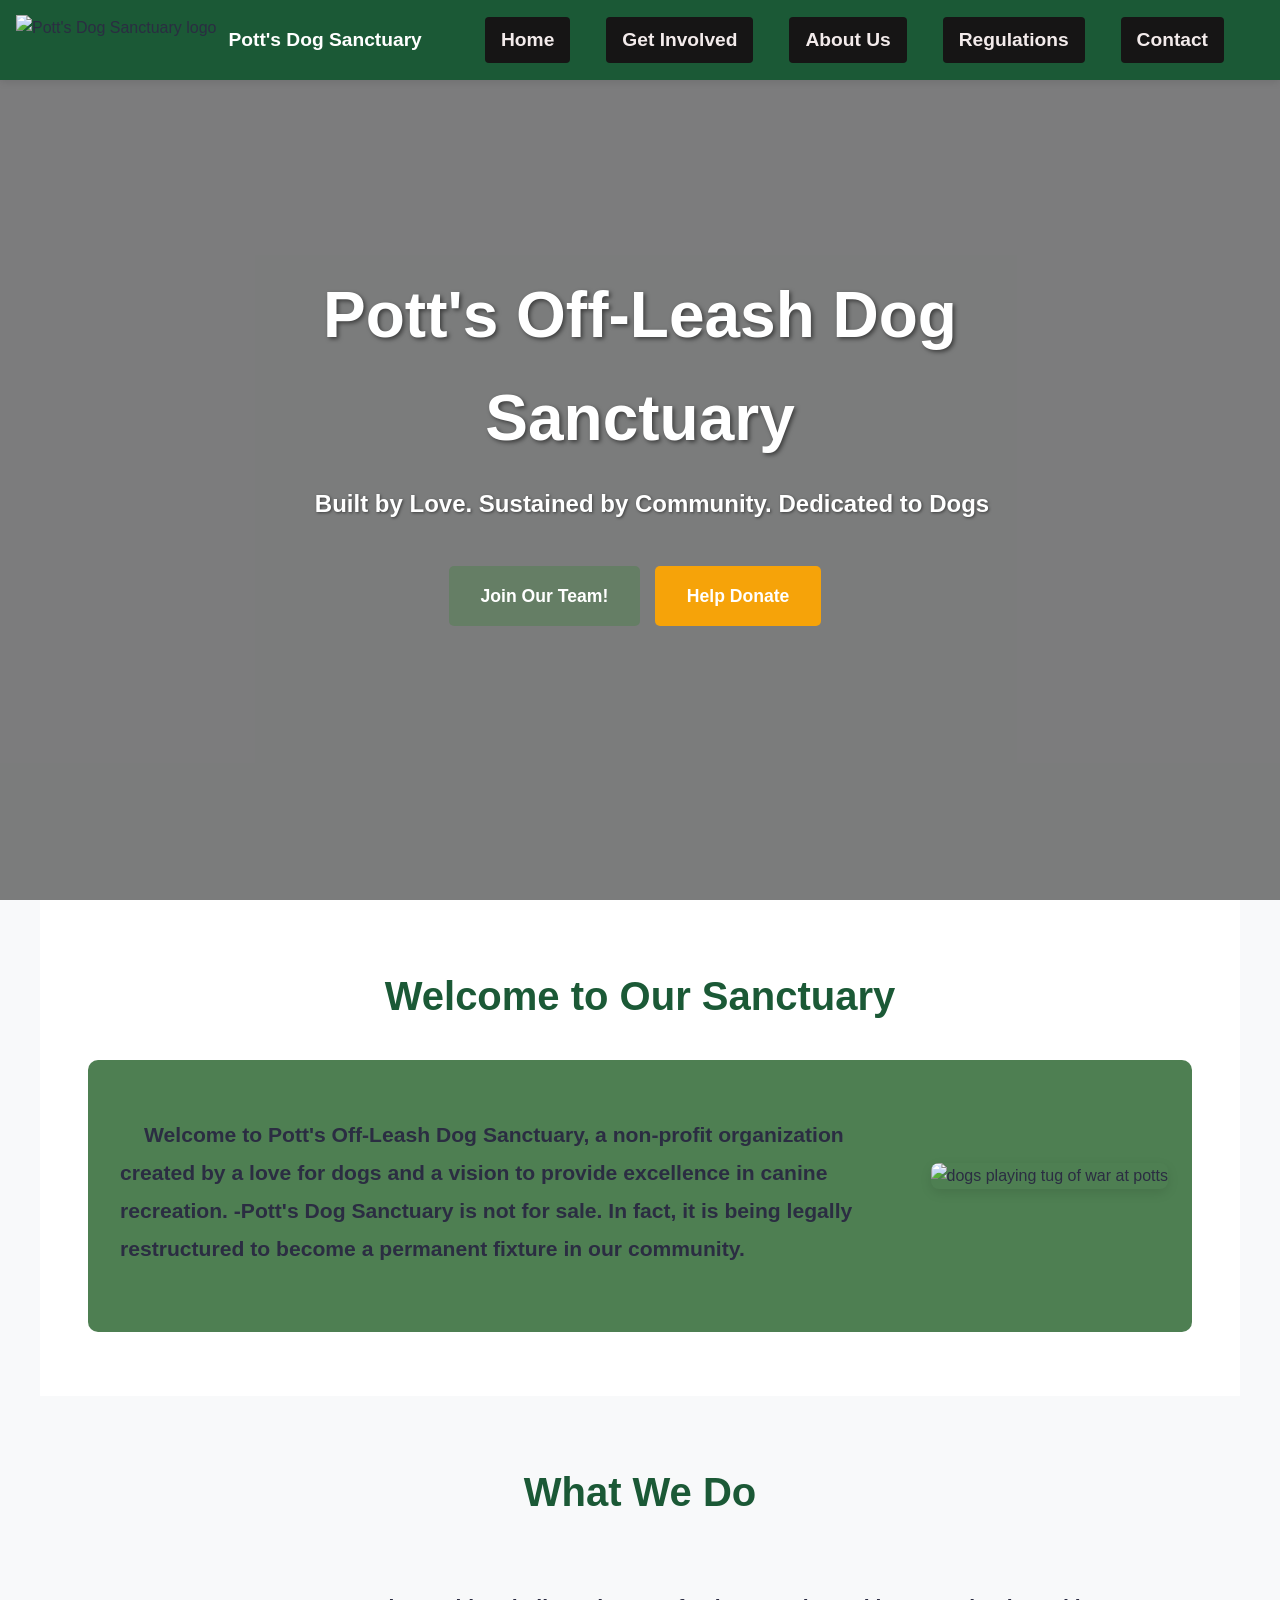
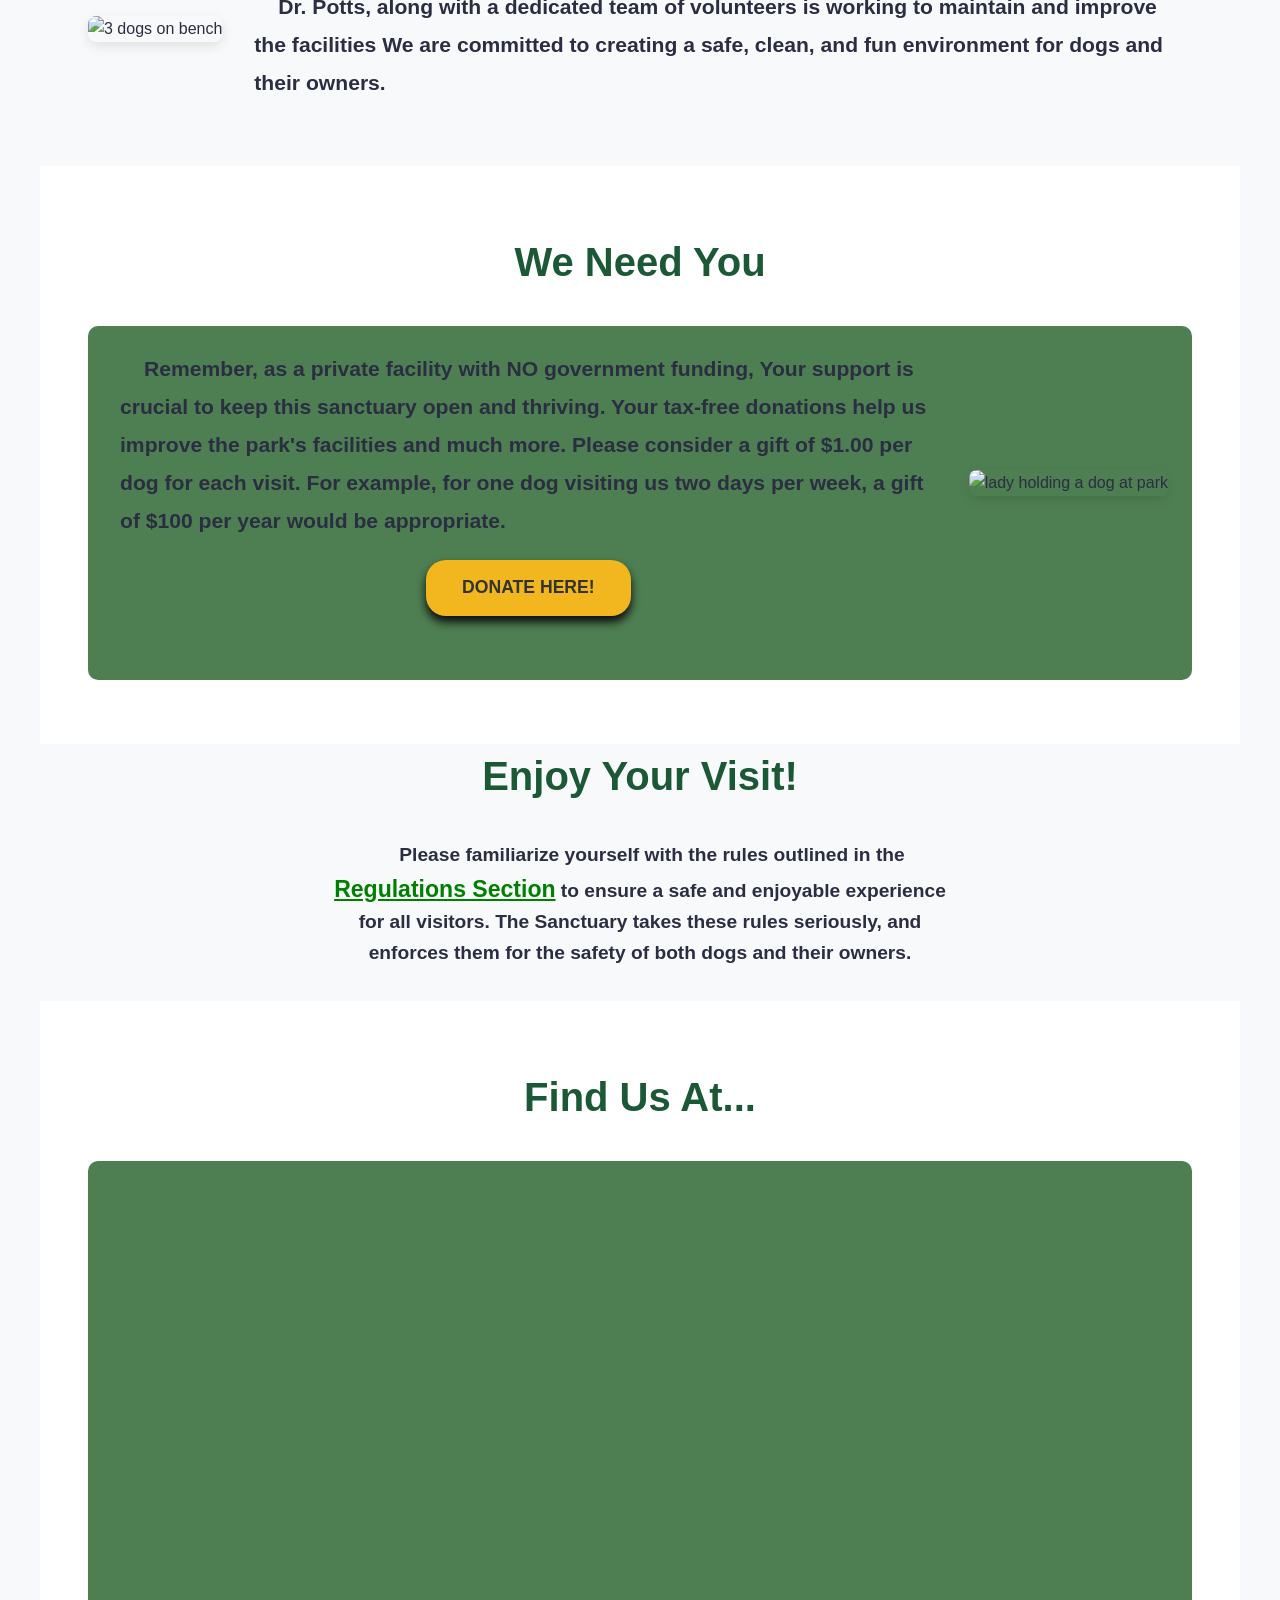
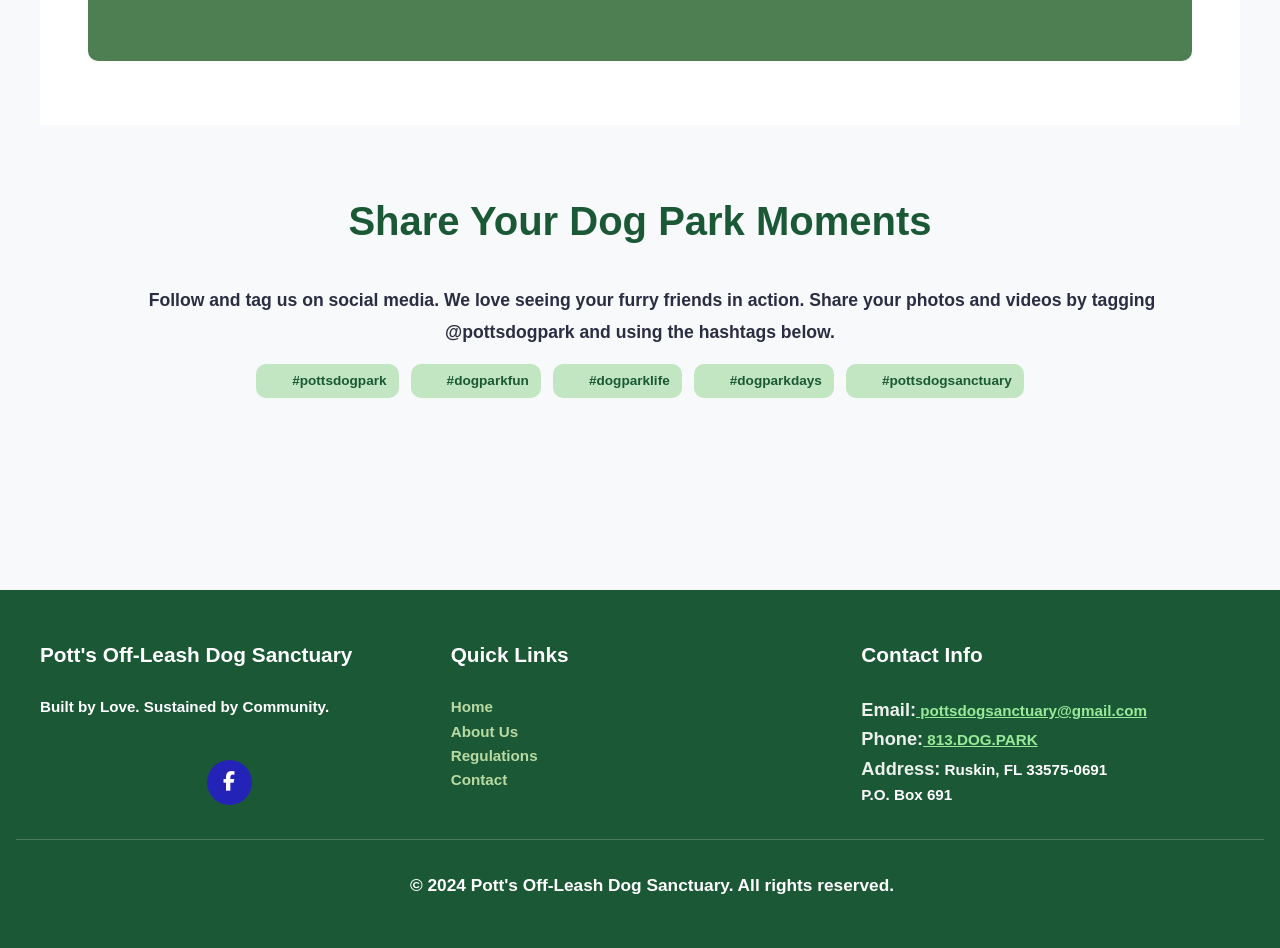
==== index.html @ 0d3acd37 "Fix footer email link and guard form scripts on pages without forms The footer email link pointed at" ====
<!DOCTYPE html>
<html lang="en">
    <head>
<!-- Google tag (gtag.js) -->
<script async src="https://www.googletagmanager.com/gtag/js?id=G-N7HK4PDCHG"></script>
<script>
  window.dataLayer = window.dataLayer || [];
  function gtag(){dataLayer.push(arguments);}
  gtag('js', new Date());

  gtag('config', 'G-N7HK4PDCHG');
</script>
        <meta charset="UTF-8">
        <meta name="viewport" content="width=device-width, initial-scale=1.0">
        <meta name="description"
            content="Pott's Off-Leash Dog Sanctuary - A safe and fun environment for your furry friends">
        <title class="homePage-title">Home - Pott's Off-Leash Dog Sanctuary</title>
        <link rel="stylesheet" href="styles.css">
        <link
            rel="stylesheet"
            href="https://cdnjs.cloudflare.com/ajax/libs/font-awesome/6.5.1/css/all.min.css">
    </head>
    <body>
        <!--header -->
        <header class="header">
            <div class="logo">
                <a href="index.html">
                    <img src="media/Dog_no_BG.png"
                        alt="Pott's Dog Sanctuary logo">
                    <span class="logo-text">Pott's Dog Sanctuary</span>
                </a>
            </div>

            <button class="hamburger" id="hamburger" aria-label="Toggle menu">
                <span></span>
                <span></span>
                <span></span>
            </button>

            <nav class="nav" id="nav">
                <ul class="nav-list">
                    <li class="nav-item">
                        <a href="index.html" class="nav-link active">Home</a>
                    </li>
                    <li class="nav-item">
                        <a href="get-involved.html" class="nav-link">Get
                            Involved</a>
                    </li>
                    <li class="nav-item">
                        <a href="about.html" class="nav-link">About Us</a>
                    </li>
                    <li class="nav-item">
                        <a href="regulations.html"
                            class="nav-link">Regulations</a>
                    </li>
                    <li class="nav-item">
                        <a href="contact.html" class="nav-link">Contact</a>
                    </li>
                </ul>
            </nav>
        </header>

        <!-- hero section --- Add Video -->
        <section class="hero">
            <!-- added "playsinline" so video doesnt expand to full screen
             and to keep autoplay from possibly breaking-->
            <video class="hero-video" autoplay muted loop playsinline>
                <source src="media/video_3dogs_tub.mp4"
                type="video/mp4"
                 aria-hidden="true">
                <source src="videos/hero-video.webm" type="video/webm">
                Your browser does not support the video tag.
            </video>

            <div class="hero-overlay"></div>

            <div class="hero-content">
                <h1 class="hero-title">Pott's Off-Leash Dog Sanctuary</h1>
                <p class="hero-subtitle">Built by Love. Sustained by Community.
                    Dedicated to Dogs</p>
                <a href="get-involved.html" class="hero-cta">Join Our Team!</a>
                <a href="get-involved.html"
                    class="hero-cta donation-button">Help Donate</a>
            </div>
        </section>

        <!-- main content Sections -->
        <main class="main">
            <!-- section 1 -->
            <section class="section">
                <h2 class="section-title">Welcome to Our Sanctuary</h2>
                <div class="section-content home-section">
                    <div class="section-text">
                        <p class="mt-md">Welcome to Pott's Off-Leash Dog
                            Sanctuary,
                            a non-profit organization created by a love for dogs
                            and a vision to provide excellence in canine
                            recreation.
                            -Pott's Dog Sanctuary is not for sale. In fact, it
                            is
                            being legally restructured to become a permanent
                            fixture
                            in our community.</p>
                    </div>
                    <div>
                        <img src="media/tug_o_war_potts.png"
                            alt="dogs playing tug of war at potts"
                            class="section-image">
                    </div>
                </div>
            </section>

            <!-- section 2 -->
            <section class="section">
                <h2 class="section-title">What We Do</h2>
                <div class="section-content reverse">
                    <div class="section-text">
                        <p class="mt-md">Dr. Potts, along with a dedicated team
                            of
                            volunteers is working to maintain and improve the
                            facilities We are committed to creating a safe,
                            clean,
                            and fun environment for dogs and their owners.</p>

                    </div>
                    <div>
                        <img src="media/3_dogs_at_potts.png"
                            alt="3 dogs on bench"
                            class="section-image what-we-do-image">
                    </div>
                </div>
            </section>

            <!-- section 3 -->
            <section class="section ">
                <h2 class="section-title ">We Need You</h2>
                <div class="section-content home-section">
                    <div class="section-text ">
                        <p>Remember, as a private facility with NO government
                            funding, Your support is crucial to keep this sanctuary open and 
                            thriving. Your tax-free donations help us improve the park's 
                            facilities and much more. 
                            Please consider a gift of $1.00 per dog for each visit. For example, for one dog
                            visiting us two days per week, a gift of $100 per year would be 
                            appropriate.</p>
                        <div class="home-button-wrapper ">
                            <a href="./get-involved.html"
                                class="home-donate-button">DONATE HERE!</a>
                        </div>
                    </div>
                    <div>
                        <img src="media/owner_and_dog_at_potts.png"
                            alt="lady holding a dog at
                         park"
                            class="section-image we-need-you-image">

                    </div>

                </section>
            </div>
            <div>
                <h2 class="section-title">Enjoy Your Visit!</h2>
                <p class="enjoy-visit-text">
                    Please familiarize yourself with the rules outlined
                    in the <a href="./regulations.html"
                        class="regulation-text">Regulations Section</a> to
                    ensure
                    a safe and enjoyable experience for all visitors. The
                    Sanctuary
                    takes these rules seriously, and enforces them for the
                    safety
                    of both dogs and their owners.
                </p>

            </div>
            <!-- section 4 -->
            <section class="section ">
                <h2 class="section-title ">Find Us At...</h2>
                <div class="section-content google-section home-section">

                    <iframe jsname="L5Fo6c" class="google-maps"
                        title="Google Map of 2103 3rd Ave SE, Ruskin, FL 33570, USA"
                        sandbox="allow-scripts allow-popups allow-forms allow-same-origin allow-popups-to-escape-sandbox allow-downloads allow-modals allow-storage-access-by-user-activation"
                        frameborder="0" aria-label="Map, 2103 3rd Ave SE"
                        src="https://maps-api-ssl.google.com/maps?hl=en&amp;ll=27.716458,-82.405824&amp;output=embed&amp;q=2103+3rd+Ave+SE,+Ruskin,+FL+33570,+USA+(2103+3rd+Ave+SE)&amp;z=16"
                        allowfullscreen>
                    </iframe>
                </div>
            </section>
        </main>

        <section class="section text-center">
            <h2 class="section-title">Share Your Dog Park Moments</h2>
            <p class="section-text">
                Follow and tag us on social media. We love seeing your furry
                friends in action.
                Share your photos and videos by tagging @pottsdogpark and using
                the hashtags below.
            </p>
            <div class="hashTag-center">
                <p class="hashtags">
                    <a href="https://www.facebook.com/Ottsoffleashdogsanctuary/"
                        target="_blank">#pottsdogpark</a>
                    <a href="https://www.facebook.com/Ottsoffleashdogsanctuary/"
                        target="_blank">#dogparkfun</a>
                    <a href="https://www.facebook.com/Ottsoffleashdogsanctuary/"
                        target="_blank">#dogparklife</a>
                    <a href="https://www.facebook.com/Ottsoffleashdogsanctuary/"
                        target="_blank">#dogparkdays</a>
                    <a href="https://www.facebook.com/Ottsoffleashdogsanctuary/"
                        target="_blank">#pottsdogsanctuary</a>
                </p>
            </div>
            
        </section>

        <!-- url to facebook page for hashtags and icon I put on contact page - 
https://www.facebook.com/Ottsoffleashdogsanctuary/
-->

           <!-- footer -->
        <footer class="footer">
            <div class="footer-content">
                <div class="footer-section">
                    <h3 class="footer-title">Pott's Off-Leash Dog Sanctuary</h3>
                    <p class="footer-text">Built by Love. Sustained by
                        Community.</p>
                    <div class="social-links mt-md">
                        <a
                            href="https://www.facebook.com/Ottsoffleashdogsanctuary/"
                            target="_blank"
                            rel="noopener noreferrer"
                            class="social-icon footer-fb-icon"
                            aria-label="Visit our Facebook page">
                            <i class="fa-brands fa-facebook-f"></i>
                        </a>
                    </div>
                </div>

                <div class="footer-section">
                    <h3 class="footer-title">Quick Links</h3>
                    <p class="footer-text">
                        <a href="index.html" class="footer-link">Home</a><br>
                        <a href="about.html" class="footer-link">About
                            Us</a><br>
                        <a href="regulations.html"
                            class="footer-link">Regulations</a><br>
                        <a href="contact.html" class="footer-link">Contact</a>
                    </p>
                </div>

                <div class="footer-section">
                    <h3 class="footer-title">Contact Info</h3>
                    <p class="footer-text">
                        
                        <span class="contact-link-title">Email:</span><a class="footer-anchors"
                            href="mailto:pottsdogsanctuary@gmail.com"> pottsdogsanctuary@gmail.com</a><br>

                        <span class="contact-link-title">Phone:</span><a class="footer-anchors" href="tel:8133647275">
                            813.DOG.PARK</a><br>

                        <span class="contact-link-title">Address:</span> Ruskin, FL 33575-0691 <br>
                        P.O. Box 691
                    </p>
                </div>
            </div>

            <div class="footer-bottom">
                <p>&copy; 2024 Pott's Off-Leash Dog Sanctuary. All rights
                    reserved.</p>
            </div>
        </footer>

        
        <script src="scripts.js"></script>
    </body>
</html>
---- styles.css ----
/* base styling */
* {
  margin: 0;
  padding: 0;
  box-sizing: border-box;
}

:root {
  /*      color variables */
  --primary-color: #1b5936;
  --secondary-color: #b9d9a3;
  --accent-color: #3f803c5b;
  --text-dark: #2b2d42;
  --text-light: white;
  --bg-light: #f8f9fa;
  --overlay-dark: rgba(0, 0, 0, 0.5);

  /* layout */
  --max-width: 1200px;
  --header-height: 70px;
}

body {
  font-family: "Arial", sans-serif;
  font-size: 16px;
  line-height: 1.6;
  color: var(--text-dark);
  background-color: var(--bg-light);
}
.fixed-header {
  height: var(--header-height);
}

img {
  max-width: 100%;
  height: auto;
  display: block;
}

a {
  text-decoration: none;
  color: inherit;
}
p {
  text-indent: 1.5rem;
  font-weight: bold;
  font-size: larger;
}
.homePage-title {
  color: red;
}
ul {
  list-style: none;
}

/* header and navigation */
.header {
  position: fixed;
  top: 0;
  left: 0;
  width: 100%;
  height: var(--header-height);
  background-color: var(--primary-color);
  z-index: 1000;
  display: flex;
  align-items: center;
  justify-content: space-between;
  padding: 0 1rem;
  box-shadow: 0 2px 8px rgba(0, 0, 0, 0.1);
}

.logo {
  display: flex;
  align-items: center;
}

.logo a {
  display: flex;
  align-items: center;
  gap: 0.75rem;
  text-decoration: none;
}

.logo img {
  height: 50px; /* Adjust this value based on your logo size */
  width: auto;
  display: block;
}

.logo-text {
  color: var(--text-light);
  font-size: 1.2rem;
  font-weight: bold;
  white-space: nowrap;
}

/* hambuger menu button */
.hamburger {
  display: flex;
  flex-direction: column;
  justify-content: space-around;
  width: 30px;
  height: 25px;
  background: transparent;
  border: none;
  cursor: pointer;
  padding: 0;
  z-index: 1001;
}

.hamburger span {
  width: 100%;
  height: 3px;
  background-color: var(--text-light);
  transition: all 0.3s ease;
  border-radius: 2px;
}
/* used :nth-child() to select/rotate the 3
lines on hamburger menu */
.hamburger.active span:nth-child(1) {
  transform: rotate(45deg) translate(8px, 8px);
}

.hamburger.active span:nth-child(2) {
  opacity: 0;
}

.hamburger.active span:nth-child(3) {
  transform: rotate(-45deg) translate(7px, -7px);
}

/* mobile nav menu */
.nav {
  position: fixed;
  top: 0;
  right: -100%;
  width: 250px;
  height: 100vh;
  background-color: rgb(0, 0, 0);
  transition: right 0.3s ease;
  padding-top: calc(var(--header-height) + 2rem);
  box-shadow: -2px 0 8px rgba(0, 0, 0, 0.2);
}

.nav.active {
  right: 0;
}

.nav-list {
  display: flex;
  flex-direction: column;
  padding: 30px;
  gap: 0;
}

.nav-item {
  display: block;
  margin: 10px;
  border-radius: 10px;
}

.nav-link {
  display: block;
  padding: 1rem 1.25rem;
  border-radius: 10px;
  text-decoration: none;
  font-family: "Franklin Gothic Medium", "Arial Narrow", Arial, sans-serif;
  font-weight: bold;
  font-size: larger;
  color: #f3ebeb;
  background-color: rgb(22, 21, 21);

  transition:
    transform 0.2s ease,
    box-shadow 0.2s ease,
    background-color 0.2s ease;
}

.nav-link:hover {
  transform: scale(1.08);
  background-color: #080808;
  box-shadow: 0 8px 20px rgba(0, 0, 0, 0.15);
}

/* hero */
.hero {
  position: relative;
  height: 100vh;
  min-height: 500px;
  overflow: hidden;
  display: flex;
  align-items: center;
  justify-content: center;
}

.hero-video {
  position: absolute;
  top: 50%;
  left: 50%;
  width: 100%;
  height: 100%;
  /* the video file has black bars baked in (45px top and bottom of 360px),
     so scale it up just enough to push them outside the hero */
  transform: translate(-50%, -50%) scale(1.35);
  object-fit: cover;
  z-index: 1;
}

.hero-overlay {
  position: absolute;
  top: 0;
  left: 0;
  width: 100%;
  height: 100%;
  background-color: var(--overlay-dark);
  z-index: 2;
}

.hero-content {
  position: relative;
  z-index: 3;
  text-align: center;
  color: var(--text-light);
  padding: 2rem;
  max-width: 800px;
}

.hero-title {
  font-size: 2.5rem;
  font-weight: bold;
  margin-bottom: 1rem;
  text-shadow: 2px 2px 4px rgba(0, 0, 0, 0.5);
}

.hero-subtitle {
  font-size: 1.2rem;
  margin-bottom: 2rem;
  text-shadow: 1px 1px 3px rgba(0, 0, 0, 0.5);
}

.hero-cta {
  display: inline-block;
  padding: 1rem 2rem;
  background-color: var(--accent-color);
  color: var(--text-light);
  font-size: 1.1rem;
  font-weight: bold;
  border-radius: 5px;
}

.hero-cta:hover {
  background-color: #076304;
}
.donation-button {
  border-radius: 5px;
  background-color: rgba(255, 166, 0, 0.928);
  margin: 10px;
}
.donation-button:hover {
  background-color: orange;
  color: rgb(248, 245, 245);
}
.man-on-bench-image {
  width: 100%;
  max-width: 250px;
  margin: 0 auto;
  height: auto;
  border-radius: 8px;
}

/* main content */
.main {
  margin-top: 0;
}
.home-button-wrapper {
  display: flex;
  justify-content: center;
}
.home-donate-button {
  display: block;
  padding: 0.75rem 2.25rem;
  margin-top: 20px;
  font-size: 1.1rem;
  font-weight: bold;
  border-radius: 20px;
  background-color: #f2b61f;
  color: #333;
  box-shadow: 0 6px 10px #0a0a0a;
  border: none;
  transition: transform 0.3s ease;
}
.home-donate-button:hover {
  transform: scale(1.1);
}

.home-donate-button:active {
  transform: scale(0.9);
}

.section {
  padding: 3rem 1rem;
  max-width: var(--max-width);
  margin: 0 auto;
}
.home-section {
  background-color: rgba(25, 89, 30, 0.767);
  padding: 1.5rem;
  padding-bottom: 4rem;
  padding-left: 2rem;
  border-radius: 10px;
}

.section:nth-child(even) {
  background-color: var(--bg-light);
}

.section:nth-child(odd) {
  background-color: #ffffff;
}

.section-title {
  font-size: 2rem;
  margin-bottom: 2rem;
  color: var(--primary-color);
  text-align: center;
}
.enjoy-visit-text {
  width: 50%;
  margin: 0 auto;
  font-size: 1.2rem;
  text-align: center;
  margin-bottom: 2rem;
}
.regulation-text {
  font-size: larger;
  font-weight: bold;
  color: green;
  text-decoration: underline;
  cursor: pointer;
}

.section-content {
  display: flex;
  flex-direction: column;
  /* background-color: rgb(20, 113, 20); */
  gap: 2rem;
}
.google-section {
  position: relative;
  margin: auto;
  border: 0;
  height: 500px;
  width: auto;
}
.map-title {
  text-decoration: underline;
}

.section-text {
  font-size: 1.1rem;
  line-height: 1.8;
}

.section-image {
  width: 100%;
  border-radius: 8px;
  box-shadow: 0 4px 12px rgba(0, 0, 0, 0.1);
}
.what-we-do {
  max-width: 100%;
  height: auto;
}
.google-maps {
  border: none;
  bottom: 0;
  height: 100%;
  left: 0;
  margin: 0;
  overflow: hidden;
  padding: 0;
  right: 0;
  top: 0;
  width: 100%;
}
.hashtags {
  display: flex;
  justify-content: center;
  flex-wrap: wrap;
  gap: 0.75rem;
  margin: 4rem;
}
.two-dogs-owner-image {
  width: 100%;
  margin: 0 auto;
  height: auto;
  border-radius: 8px;
}
/* about page*/
.bg-image {
  background-image: url("media/potts_park.png");
  background-size: cover;
  background-position: center;
  background-attachment: fixed;
}

.dr-potts {
  color: rgb(255, 255, 255);
  background-color: rgba(9, 11, 8, 0.575);
  width: 80%;
  margin: 0 auto;
  margin-bottom: 1rem;
}
.potts-selfie {
  width: 40rem;
  height: auto;
  margin: 0 auto;
  border-radius: 8px;
}

.about-text {
  text-indent: 1.5rem;
  margin: 1.5rem;
  color: rgb(255, 255, 255);
  background-color: rgba(14, 10, 10, 0.536);
  padding: 1.5rem;
}
/* contact page */
.contact-info {
  display: flex;
  flex-direction: column;
  gap: 1rem;
  padding: 17px;
  max-width: 600px;
  width: 100%;
  margin-left: auto;
  margin-right: auto;
  align-self: center;
  text-align: center;
  color: black;
  background-color: rgba(5, 4, 4, 0.324);
  border-radius: 5px;
  word-break: break-word;
  overflow-wrap: break-word;
}
.contact-anchor-text {
  color: rgb(67, 193, 98);
  cursor: pointer;
  text-decoration: underline;
}
.contact-anchor-text:hover {
  color: blue;
}
.contact-info strong {
  margin-right: 0.2em; /* adjust value as needed */
}
.contact-title {
  font-size: 2rem;
  width: 50%;
  margin: 0 auto;
  border-radius: 5px;
  color: rgb(232, 236, 233);
  background-color: rgba(5, 4, 4, 0.561);
  margin-bottom: 0.5rem;
  text-align: center;
}
.contact-titles {
  text-decoration: none;
  text-underline-offset: 4px;
  color: rgb(243, 237, 237);
}

.contact-title-message {
  color: rgb(220, 233, 220);
}
.contact-text {
  color: white;
}
.contact-text-fb {
  color: white;
  text-decoration: underline;
  text-underline-offset: 8px;
  line-height: 42px;
}

/* signup page */
.signup-section {
  display: flex;
  align-items: center;
  justify-content: center;
  min-height: calc(100vh - var(--header-height));
  padding: 2rem 1rem;
}

.signup-box {
  display: flex;
  flex-direction: column;
  width: 100%;
  max-width: 900px;
  background-color: #ffffff;
  border-radius: 12px;
  overflow: hidden;
  box-shadow: 0 8px 24px rgba(0, 0, 0, 0.15);
}
/* ── donate overlay that shows credit card form ── */
.overlay {
  display: none;
  position: fixed;
  inset: 0;
  background-color: rgba(0, 0, 0, 0.65);
  z-index: 2000;
  align-items: center;
  justify-content: center;
  padding: 1rem;
}

.overlay.active {
  display: flex;
}

.overlay-content {
  background: #fff;
  border-radius: 12px;
  padding: 2.5rem 2rem;
  width: 100%;
  max-width: 460px;
  position: relative;
  box-shadow: 0 10px 40px rgba(0, 0, 0, 0.3);
  animation: overlaySlideIn 0.3s ease;
}
.get-involved-title-text {
  position: relative;
  margin: 20px auto 0.5rem auto;
  border-radius: 5px;
  padding: 0.75rem;
  font-size: 1.4rem;
  color: white;
  background-color: rgba(0, 0, 0, 0.66);
  width: 90%; /* mobile view fix */
  text-align: center;
}

.get-involved-subText {
  position: relative;
  margin: 0 auto 1.7rem auto;
  font-size: 1rem;
  color: white;
  width: 90%; /* mobile default */
}
.get-involved {
  color: rgb(16, 125, 16);
  text-decoration: underline;
  line-height: 1.5;
  margin-top: 1rem;
}

@keyframes overlaySlideIn {
  from {
    transform: translateY(-30px);
    opacity: 0;
  }
  to {
    transform: translateY(0);
    opacity: 1;
  }
}

.overlay-content h2 {
  font-size: 1.6rem;
  color: var(--primary-color);
  margin-bottom: 1.5rem;
  text-align: center;
}

.close-btn {
  position: absolute;
  top: 0.85rem;
  right: 1.1rem;
  font-size: 1.8rem;
  cursor: pointer;
  color: #666;
  line-height: 1;
  transition: color 0.2s ease;
}

.close-btn:hover {
  color: #111;
}

.overlay-content label {
  display: block;
  font-size: 0.9rem;
  font-weight: 600;
  color: var(--text-dark);
  margin-bottom: 0.35rem;
  margin-top: 1rem;
  text-indent: 0;
}

.overlay-content input {
  width: 100%;
  padding: 11px 12px;
  border: 2px solid #ddd;
  border-radius: 6px;
  font-size: 1rem;
  font-family: "Arial", sans-serif;
  transition:
    border-color 0.2s ease,
    box-shadow 0.2s ease;
}

.overlay-content input:focus {
  outline: none;
  border-color: var(--primary-color);
  box-shadow: 0 0 0 3px rgba(27, 89, 54, 0.12);
}

.donate-row {
  display: flex;
  gap: 1rem;
}

.donate-row > div {
  flex: 1;
}

.submit-btn {
  display: block;
  width: 100%;
  margin-top: 1.75rem;
  padding: 14px;
  background-color: #f2b61f;
  color: #333;
  font-size: 1.1rem;
  font-weight: bold;
  border: none;
  border-radius: 8px;
  cursor: pointer;
  transition:
    background-color 0.2s ease,
    transform 0.2s ease;
}

.submit-btn:hover {
  background-color: #e0a518;
  transform: translateY(-2px);
}

.submit-btn:active {
  transform: translateY(0);
}

.donate-success {
  display: none;
  text-align: center;
  padding: 1rem 0;
}

.donate-success h3 {
  font-size: 1.4rem;
  color: var(--primary-color);
  margin-bottom: 0.75rem;
}

.donate-success p {
  font-size: 1rem;
  text-indent: 0;
  color: var(--text-dark);
}

.donate-btn:hover,
.submit-btn:hover {
  opacity: 0.9;
}
/* Social Icons */
.social-links {
  display: flex;
  justify-content: center;
  gap: 1rem;
}

.social-icon {
  display: flex;
  align-items: center;
  justify-content: center;
  width: 45px;
  height: 45px;
  background-color: rgb(35, 35, 184);
  color: white;
  border-radius: 50%;
  font-size: 1.2rem;
  transition:
    transform 0.3s ease,
    background-color 0.3s ease,
    box-shadow 0.3s ease;
}

.social-icon:hover {
  background-color: #1877f2; /* official Facebook blue */
  transform: translateY(-3px);
  box-shadow: 0 6px 15px rgba(0, 0, 0, 0.2);
}

/* left side of form */
.signup-image-side {
  position: relative;
  width: 100%;
  height: 300px;
  overflow: hidden;
  object-fit: contain;
}

.signup-bg-image {
  width: 100%;
  height: 100%;
  object-fit: cover;
}

.signup-image-overlay {
  position: absolute;
  top: 0;
  left: 0;
  width: 100%;
  height: 100%;
  background: linear-gradient(
    to bottom,
    rgba(0, 0, 0, 0.1),
    rgba(0, 0, 0, 0.4)
  );
  display: flex;
  align-items: flex-end;
  justify-content: center;
  padding-bottom: 3rem;
}

.signup-donate-btn {
  padding: 15px 40px;
  margin-top: 130px;
  background-color: #1b5936cc;
  color: var(--text-light);
  font-size: 1.3rem;
  font-weight: bold;
  border-radius: 8px;
  text-decoration: none;
  transition: all 0.3s ease;
  box-shadow: 0 14px 10px rgba(0, 0, 0, 0.3);
}

.signup-donate-btn:hover {
  background-color: #d1870f;
  transform: translateY(-3px);
  box-shadow: 0 6px 16px rgba(0, 0, 0, 0.4);
}

/* form- right side */
.signup-form-side {
  padding: 3rem 2rem;
  background-color: #ffffff;
}

.signup-title {
  font-size: 2rem;
  color: var(--primary-color);
  margin-bottom: 0.5rem;
  text-align: center;
}

.signup-subtitle {
  font-size: 1rem;
  color: #666;
  margin-bottom: 2rem;
  text-align: center;
}

.signup-success {
  display: none;
  padding: 2rem;
  background-color: #d4edda;
  border: 2px solid #c3e6cb;
  border-radius: 8px;
  text-align: center;
  margin-bottom: 2rem;
}

.signup-success.show {
  display: block;
}

.signup-success h2 {
  color: #155724;
  margin-bottom: 0.5rem;
  font-size: 1.5rem;
}

.signup-success p {
  color: #155724;
  margin: 0;
}

.signup-form {
  display: flex;
  flex-direction: column;
  gap: 2rem;
}

.signup-form-group {
  display: flex;
  flex-direction: column;
}

.signup-label {
  font-weight: 600;
  color: var(--text-dark);
  margin-bottom: 0.5rem;
  font-size: 0.95rem;
}

.signup-input {
  padding: 14px;
  border: 2px solid #ddd;
  border-radius: 6px;
  font-size: 1rem;
  font-family: "Arial", sans-serif;
  transition:
    border-color 0.3s ease,
    box-shadow 0.3s ease;
}

.signup-input:focus {
  outline: none;
  border-color: var(--primary-color);
  box-shadow: 0 0 0 3px rgba(27, 89, 54, 0.1);
}

.signup-input.error {
  border-color: #dc3545;
}

.signup-error {
  display: none;
  color: #dc3545;
  font-size: 0.875rem;
  margin-top: 0.5rem;
}

.signup-error.show {
  display: block;
}

.signup-submit-btn {
  width: 100%;
  padding: 16px;
  background-color: var(--primary-color);
  color: var(--text-light);
  border: none;
  border-radius: 6px;
  font-size: 1.2rem;
  font-weight: bold;
  cursor: pointer;
  transition:
    background-color 0.3s ease,
    transform 0.2s ease;
  margin-top: 2.5rem;
}

.signup-submit-btn:hover {
  background-color: #143d26;
  transform: translateY(-2px);
}

.signup-submit-btn:active {
  transform: translateY(0);
}

/* form */
.form-container {
  max-width: 600px;
  margin: 0 auto;
  background-color: #ffffff;
  padding: 2rem;
  border-radius: 8px;
  box-shadow: 0 4px 12px rgba(0, 0, 0, 0.1);
}

.form-group {
  margin-bottom: 2rem;
}

.form-label {
  display: block;
  margin-bottom: 0.5rem;
  font-weight: 600;
  color: var(--text-dark);
}

.form-label.required::after {
  content: " *";
  color: #dc3545;
}

.form-input,
.form-select,
.form-textarea {
  width: 100%;
  padding: 12px;
  border: 2px solid #ddd;
  border-radius: 5px;
  font-size: 1rem;
  font-family: "Arial", sans-serif;
  transition:
    border-color 0.3s ease,
    box-shadow 0.3s ease;
}

.form-input:focus,
.form-select:focus,
.form-textarea:focus {
  outline: none;
  border-color: var(--primary-color);
  box-shadow: 0 0 0 3px rgba(27, 89, 54, 0.1);
}

.form-textarea {
  resize: vertical;
  min-height: 120px;
}

.form-input.error,
.form-select.error,
.form-textarea.error {
  border-color: #dc3545;
}

.error-message {
  display: none;
  color: #dc3545;
  font-size: 0.875rem;
  margin-top: 0.5rem;
}

.error-message.show {
  display: block;
}

.form-row {
  display: flex;
  flex-direction: column;
  gap: 2rem;
}

.form-submit {
  width: 100%;
  padding: 15px;
  background-color: var(--primary-color);
  color: var(--text-light);
  border: none;
  border-radius: 5px;
  font-size: 1.1rem;
  font-weight: bold;
  cursor: pointer;
  transition:
    background-color 0.3s ease,
    transform 0.2s ease;
}

.form-submit:hover {
  background-color: #143d26;
  transform: translateY(-2px);
}

.form-submit:active {
  transform: translateY(0);
}

.success-message {
  display: none;
  padding: 2rem;
  background-color: #d4edda;
  border: 1px solid #c3e6cb;
  border-radius: 5px;
  color: #155724;
  text-align: center;
  margin-bottom: 2rem;
}

.success-message.show {
  display: block;
}

/* footer */
.hashtags {
  display: flex;
  flex-wrap: wrap;
  gap: 0.75rem;
  margin-top: 1rem;
}

.hashtags a {
  padding: 6px 12px;
  background-color: rgb(193, 230, 193);
  color: var(--primary-color);
  border-radius: 10px;
  font-size: 0.85rem;
  font-weight: 600;
  transition: all 0.3s ease;
}

.hashtags a:hover {
  background-color: var(--primary-color);
  color: var(--text-light);
}

.footer {
  background-color: var(--primary-color);
  color: var(--text-light);
  padding: 3rem 1rem;
  margin-top: 4rem;
}

.footer-content {
  max-width: var(--max-width);
  margin: 0 auto;
  display: flex;
  flex-direction: column;
  gap: 2rem;
  text-align: center;
}

.footer-section {
  display: flex;
  flex-direction: column;
  gap: 0.5rem;
}

.footer-title {
  font-size: 1.3rem;
  font-weight: bold;
  margin-bottom: 1rem;
}

.footer-text {
  font-size: 0.95rem;
  line-height: 1.6;
  text-indent: 0px;
}

.footer-link {
  color: var(--secondary-color);
  transition: color 0.3s ease;
}

.footer-link:hover {
  color: var(--accent-color);
}

.footer-bottom {
  text-align: center;
  margin-top: 2rem;
  padding-top: 2rem;
  border-top: 1px solid rgba(255, 255, 255, 0.2);
  font-size: 0.9rem;
}
.footer-anchors {
  color: rgb(152, 233, 152);
  text-decoration: underline;
}
.footer-anchors:hover {
  color: blue;
}
.footer-fb-icon {
  display: flex;
  align-items: center;
  justify-content: flex;
}
.contact-link-title {
  color: rgb(235, 240, 236);
  font-size: larger;
}

/* spacing variables */
.container {
  max-width: var(--max-width);
  margin: 0 auto;
  padding: 0 1rem;
}

.text-center {
  text-align: center;
}
/* mobile responsive variables */
.mt-sm {
  margin-top: 1rem;
}
.mt-md {
  margin-top: 2rem;
}
.mt-lg {
  margin-top: 3rem;
}

.mb-sm {
  margin-bottom: 1rem;
}
.mb-md {
  margin-bottom: 2rem;
}
.mb-lg {
  margin-bottom: 3rem;
}

/* tablet screens */
@media screen and (min-width: 768px) {
  :root {
    --header-height: 80px;
  }
  /* navbar background color on desktop*/
  .header {
    background-color: #1b5936;
  }

  .hero-title {
    font-size: 3.5rem;
  }

  .hero-subtitle {
    font-size: 1.5rem;
  }

  .section {
    padding: 4rem 2rem;
  }

  .section-content {
    flex-direction: row;
    align-items: center;
  }

  .section-content.reverse {
    flex-direction: row-reverse;
  }

  .section-text,
  .section-image {
    flex: 1;
  }
  .section-content.reverse {
    align-items: center;
  }

  .section-content.reverse .section-text {
    flex: 60%;
  }

  .what-we-do-image {
    flex: 40%;
    max-width: 400px; /* prevents it from stretching too wide */
  }

  .footer-content {
    flex-direction: row;
    justify-content: space-between;
    text-align: left;
  }

  .footer-section {
    flex: 1;
  }

  .form-row {
    flex-direction: row;
  }

  .form-row .form-group {
    flex: 1;
  }

  /* signup page */
  .signup-box {
    flex-direction: row;
    min-height: 600px;
  }

  .signup-image-side {
    width: 50%;
    height: auto;
  }

  .signup-image-overlay {
    align-items: center;
    padding-bottom: 0;
  }

  .signup-form-side {
    width: 50%;
    display: flex;
    flex-direction: column;
    justify-content: center;
  }
  .hero-cta {
    display: inline-block;
    padding: 1rem 2rem;
    background-color: var(--accent-color);
    color: var(--text-light);
    font-size: 1.1rem;
    font-weight: bold;
    border-radius: 5px;
    transition:
      background-color 0.3s ease,
      transform 0.3s ease;
  }

  .hero-cta:hover {
    background-color: #076304;
    transform: translateX(-10px) translateY(-5px) scale(1);
  }
  .donation-button {
    border-radius: 5px;
    background-color: rgba(255, 166, 0, 0.928);
    transition: transform 0.3s ease;
    margin-left: 10px;
  }
  .donation-button:hover {
    transform: translateX(10px) translateY(-5px) scale(1);
    background-color: orange;
    color: rgb(248, 245, 245);
  }
}

/* desktop */
@media screen and (min-width: 1024px) {
  .hamburger {
    display: none;
  }

  .nav {
    position: static;
    width: auto;
    height: auto;
    background-color: transparent;
    padding-top: 0;
    box-shadow: none;
  }

  .nav-list {
    flex-direction: row;
    gap: 1rem;
  }

  .nav-item {
    border-bottom: none;
    background-color: rgba(0, 1, 0, 0.979);
    margin: 10px;
  }

  .nav-link {
    padding: 0.5rem 1rem;
    border-radius: 4px;
  }

  .section {
    padding: 4rem 3rem;
  }

  .section-title {
    font-size: 2.5rem;
  }

  .hero-title {
    font-size: 4rem;
  }
}

/* large desktops */
@media screen and (min-width: 1440px) {
  .container,
  .section {
    padding-left: 4rem;
    padding-right: 4rem;
  }
}

/* Z-Layout for regulations page */
/* in mobile stacks vertically */
.z-layout,
.z-layout-reverse {
  display: flex;
  flex-direction: column;
  gap: 2rem;
}

/* tablet and up is the z layout */
@media screen and (min-width: 768px) {
  .z-layout {
    flex-direction: row;
    align-items: center;
  }

  .z-layout-reverse {
    flex-direction: row-reverse;
    align-items: center;
  }

  .z-layout .section-text,
  .z-layout .section-image,
  .z-layout-reverse .section-text,
  .z-layout-reverse .section-image {
    flex: 1;
  }
}
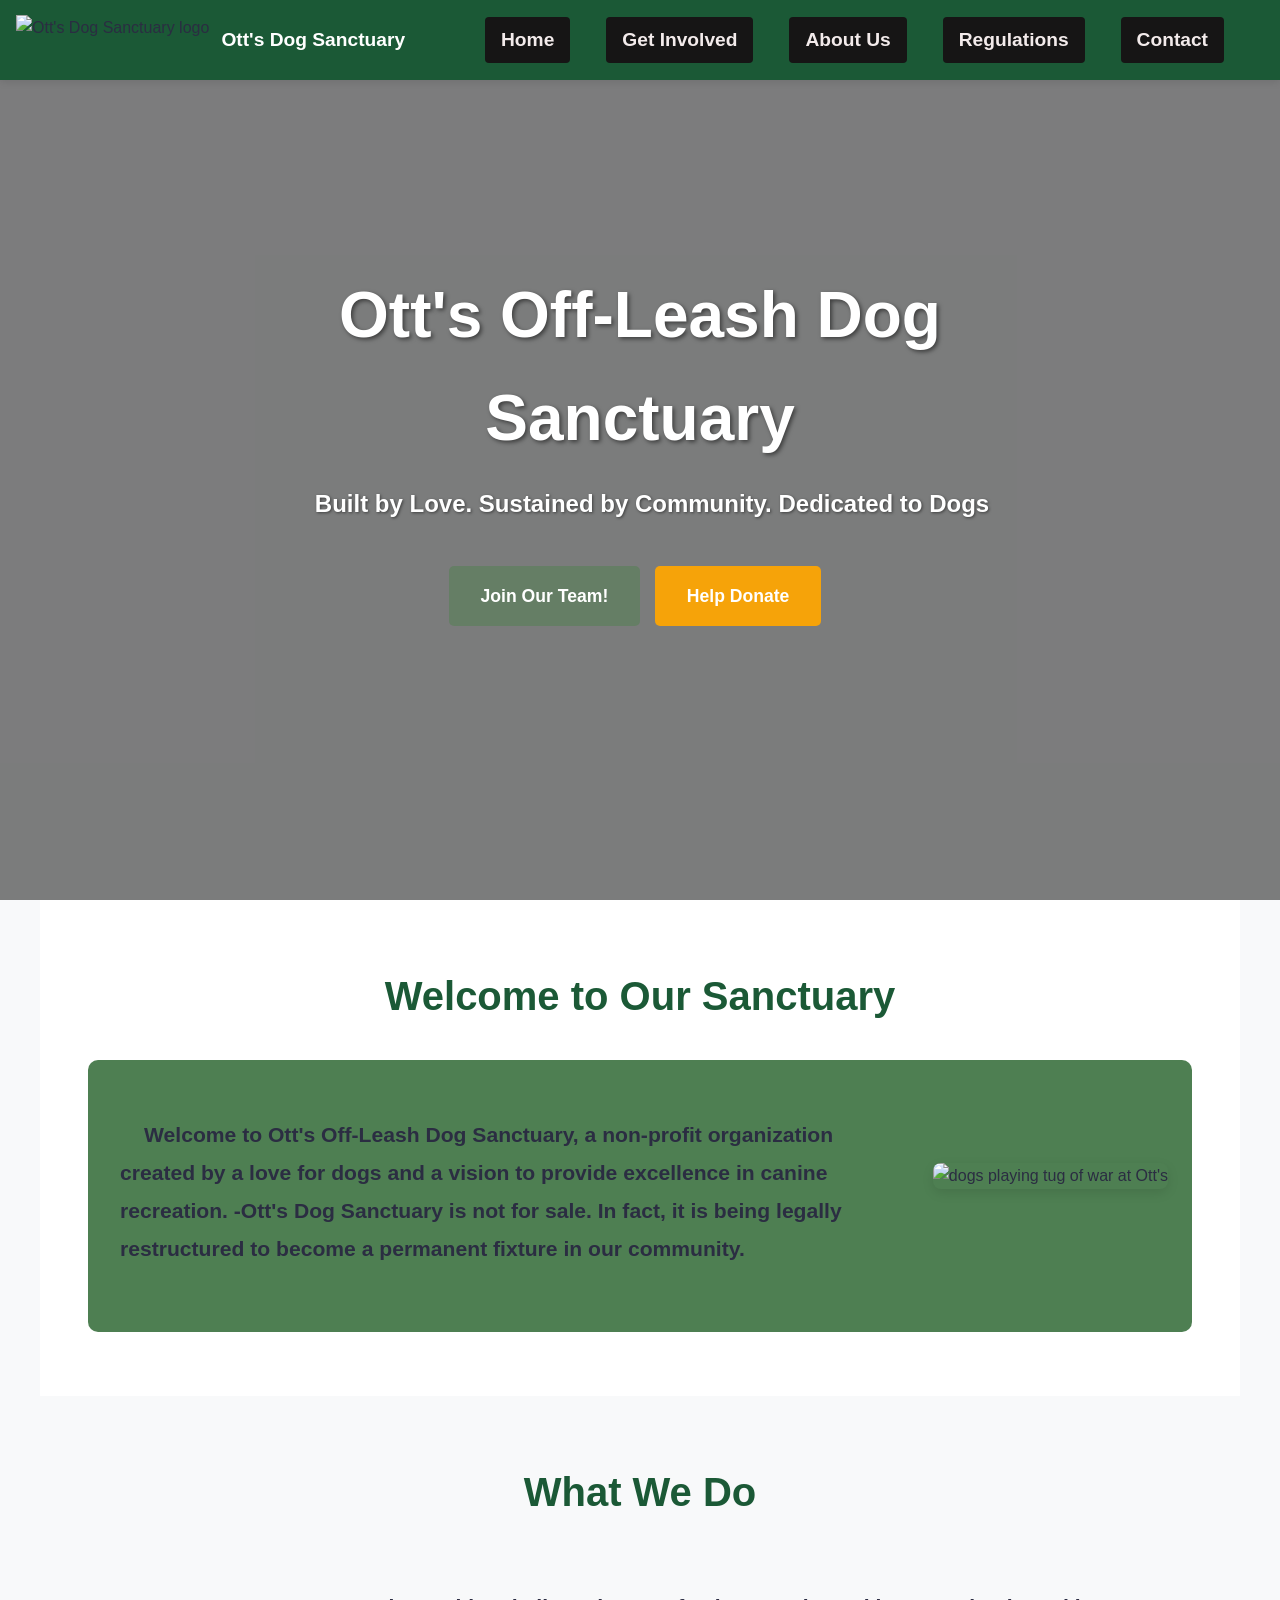
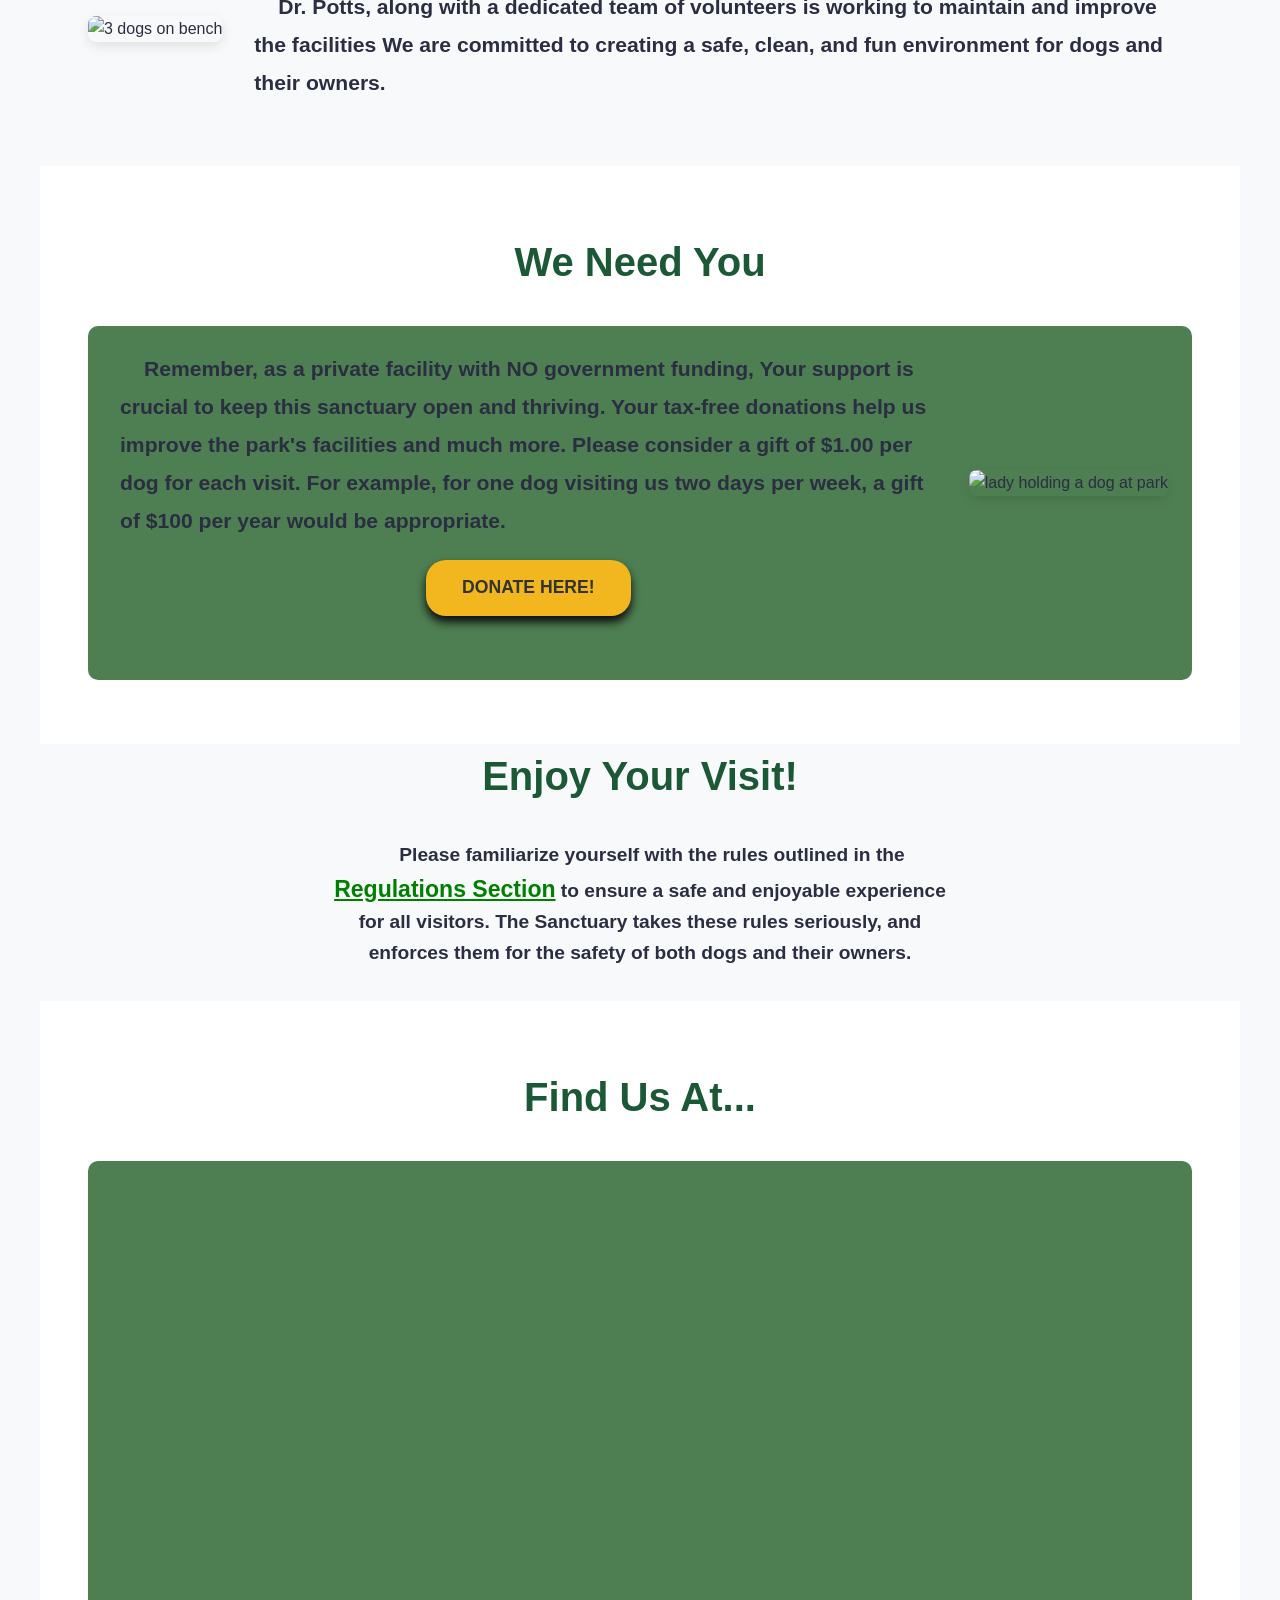
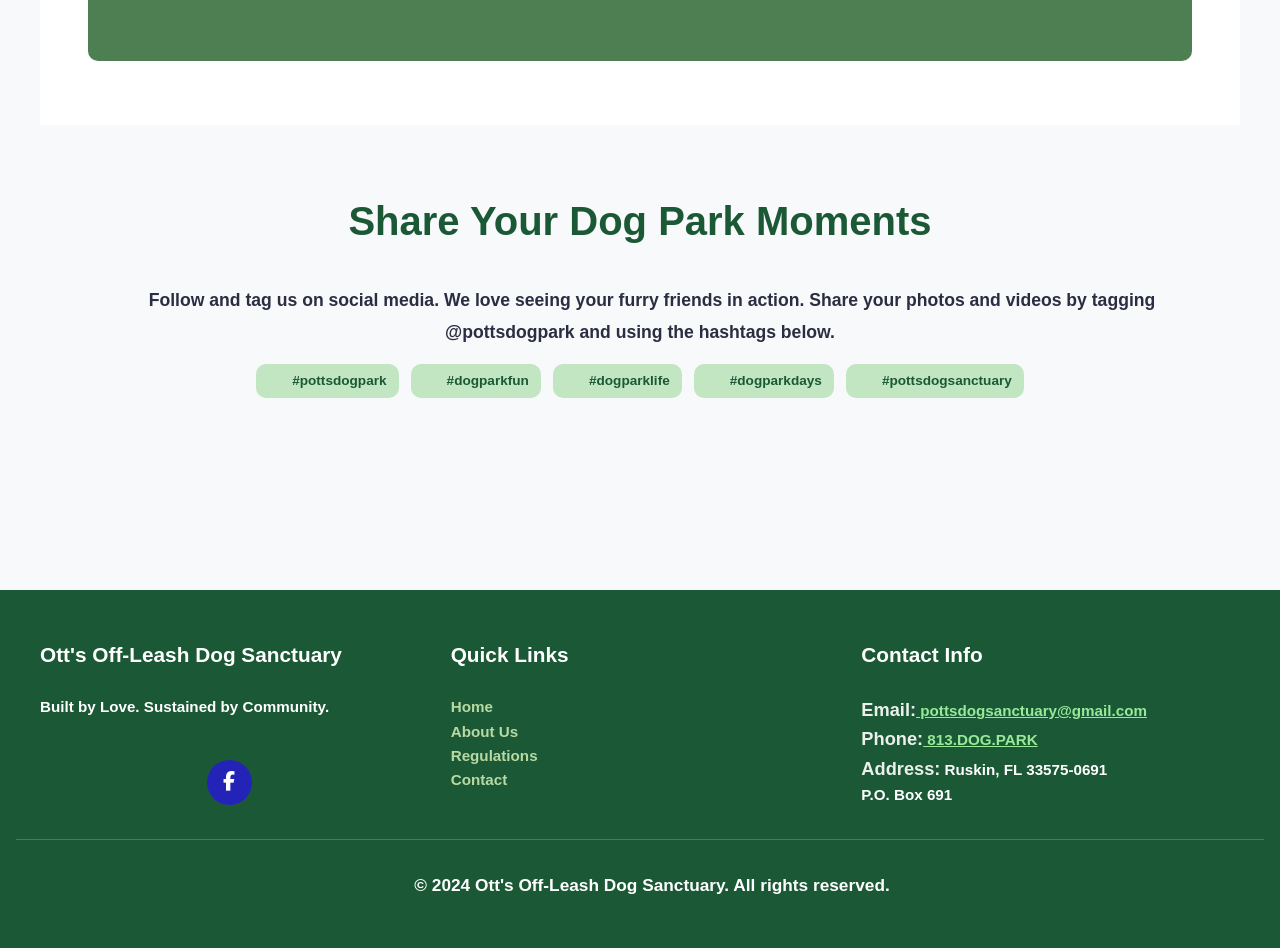
==== commit 516383b2: "Change business name from Pott's back to Ott's to match the real site The real business is Ott's Dog" ====
--- a/index.html
+++ b/index.html
@@ -13,8 +13,8 @@
         <meta charset="UTF-8">
         <meta name="viewport" content="width=device-width, initial-scale=1.0">
         <meta name="description"
-            content="Pott's Off-Leash Dog Sanctuary - A safe and fun environment for your furry friends">
-        <title class="homePage-title">Home - Pott's Off-Leash Dog Sanctuary</title>
+            content="Ott's Off-Leash Dog Sanctuary - A safe and fun environment for your furry friends">
+        <title class="homePage-title">Home - Ott's Off-Leash Dog Sanctuary</title>
         <link rel="stylesheet" href="styles.css">
         <link
             rel="stylesheet"
@@ -26,8 +26,8 @@
             <div class="logo">
                 <a href="index.html">
                     <img src="media/Dog_no_BG.png"
-                        alt="Pott's Dog Sanctuary logo">
-                    <span class="logo-text">Pott's Dog Sanctuary</span>
+                        alt="Ott's Dog Sanctuary logo">
+                    <span class="logo-text">Ott's Dog Sanctuary</span>
                 </a>
             </div>
 
@@ -75,7 +75,7 @@
             <div class="hero-overlay"></div>
 
             <div class="hero-content">
-                <h1 class="hero-title">Pott's Off-Leash Dog Sanctuary</h1>
+                <h1 class="hero-title">Ott's Off-Leash Dog Sanctuary</h1>
                 <p class="hero-subtitle">Built by Love. Sustained by Community.
                     Dedicated to Dogs</p>
                 <a href="get-involved.html" class="hero-cta">Join Our Team!</a>
@@ -91,12 +91,12 @@
                 <h2 class="section-title">Welcome to Our Sanctuary</h2>
                 <div class="section-content home-section">
                     <div class="section-text">
-                        <p class="mt-md">Welcome to Pott's Off-Leash Dog
+                        <p class="mt-md">Welcome to Ott's Off-Leash Dog
                             Sanctuary,
                             a non-profit organization created by a love for dogs
                             and a vision to provide excellence in canine
                             recreation.
-                            -Pott's Dog Sanctuary is not for sale. In fact, it
+                            -Ott's Dog Sanctuary is not for sale. In fact, it
                             is
                             being legally restructured to become a permanent
                             fixture
@@ -104,7 +104,7 @@
                     </div>
                     <div>
                         <img src="media/tug_o_war_potts.png"
-                            alt="dogs playing tug of war at potts"
+                            alt="dogs playing tug of war at Ott's"
                             class="section-image">
                     </div>
                 </div>
@@ -222,7 +222,7 @@
         <footer class="footer">
             <div class="footer-content">
                 <div class="footer-section">
-                    <h3 class="footer-title">Pott's Off-Leash Dog Sanctuary</h3>
+                    <h3 class="footer-title">Ott's Off-Leash Dog Sanctuary</h3>
                     <p class="footer-text">Built by Love. Sustained by
                         Community.</p>
                     <div class="social-links mt-md">
@@ -266,7 +266,7 @@
             </div>
 
             <div class="footer-bottom">
-                <p>&copy; 2024 Pott's Off-Leash Dog Sanctuary. All rights
+                <p>&copy; 2024 Ott's Off-Leash Dog Sanctuary. All rights
                     reserved.</p>
             </div>
         </footer>
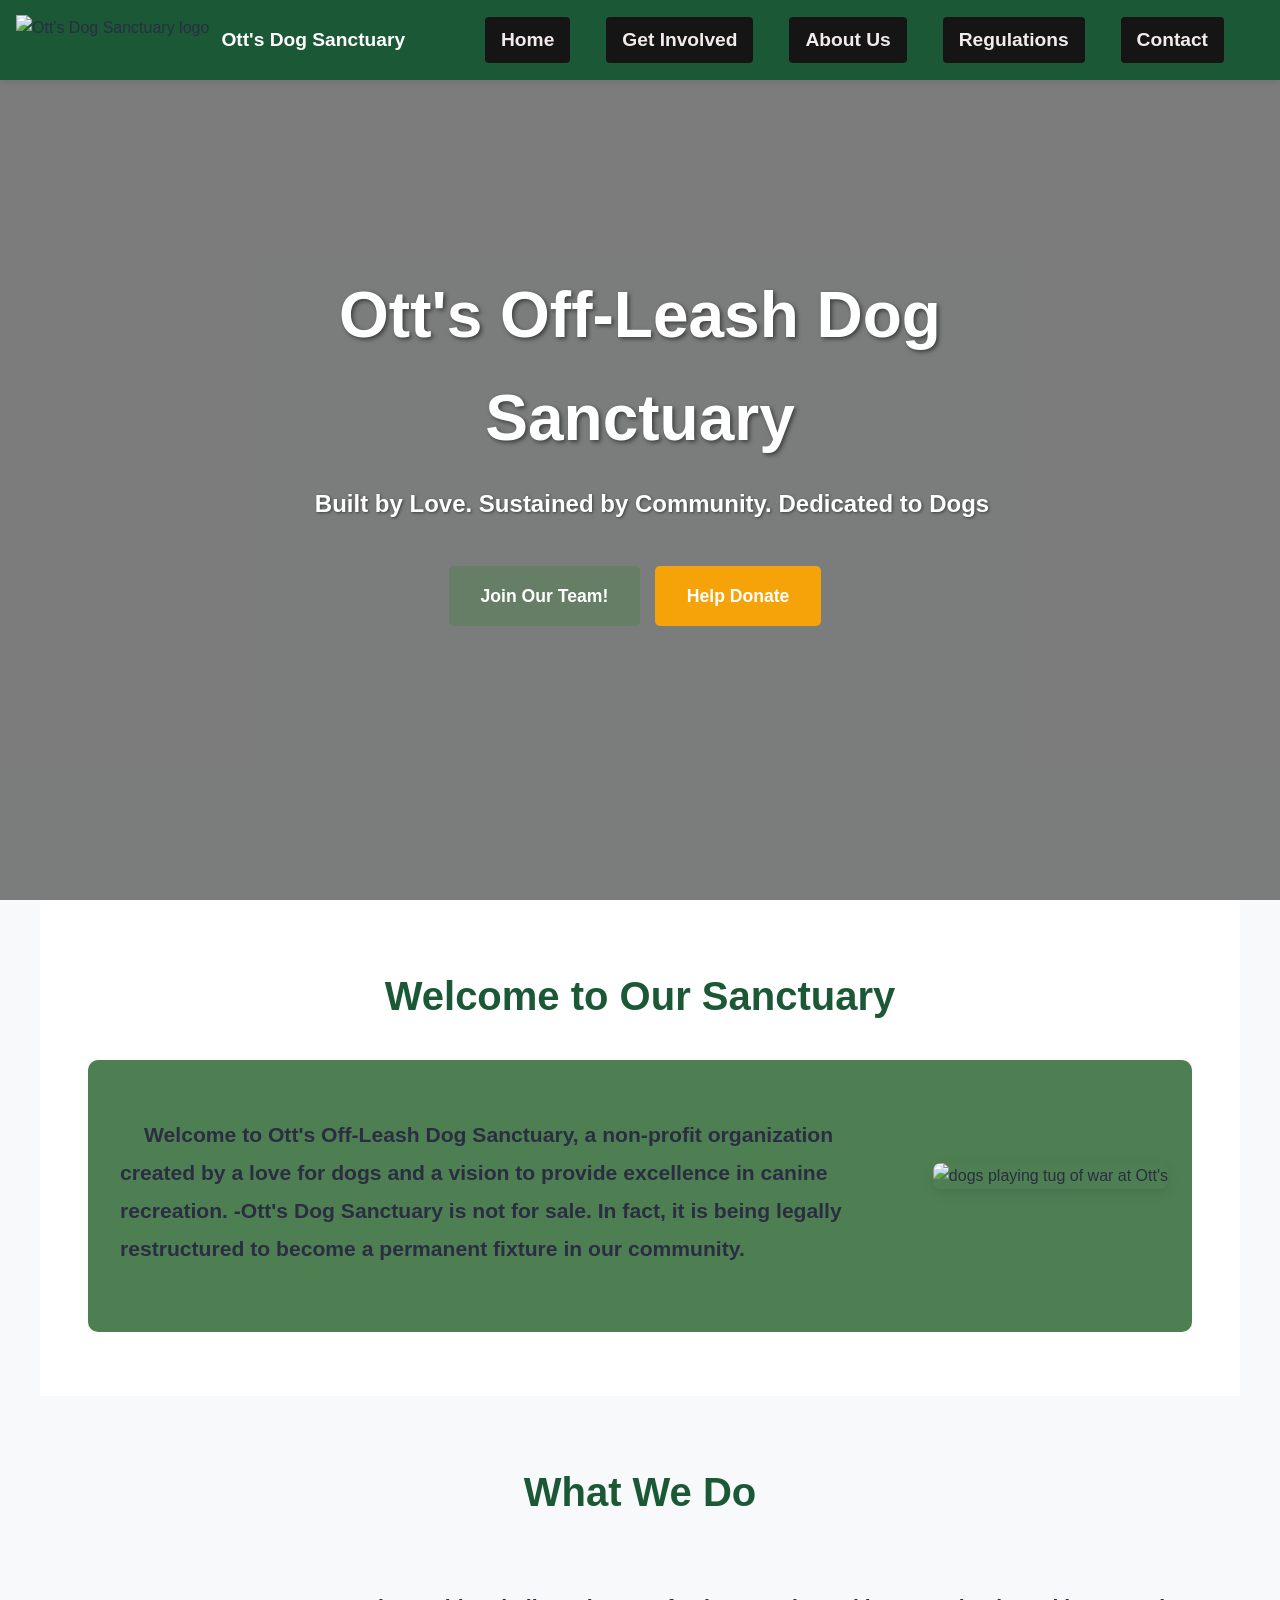
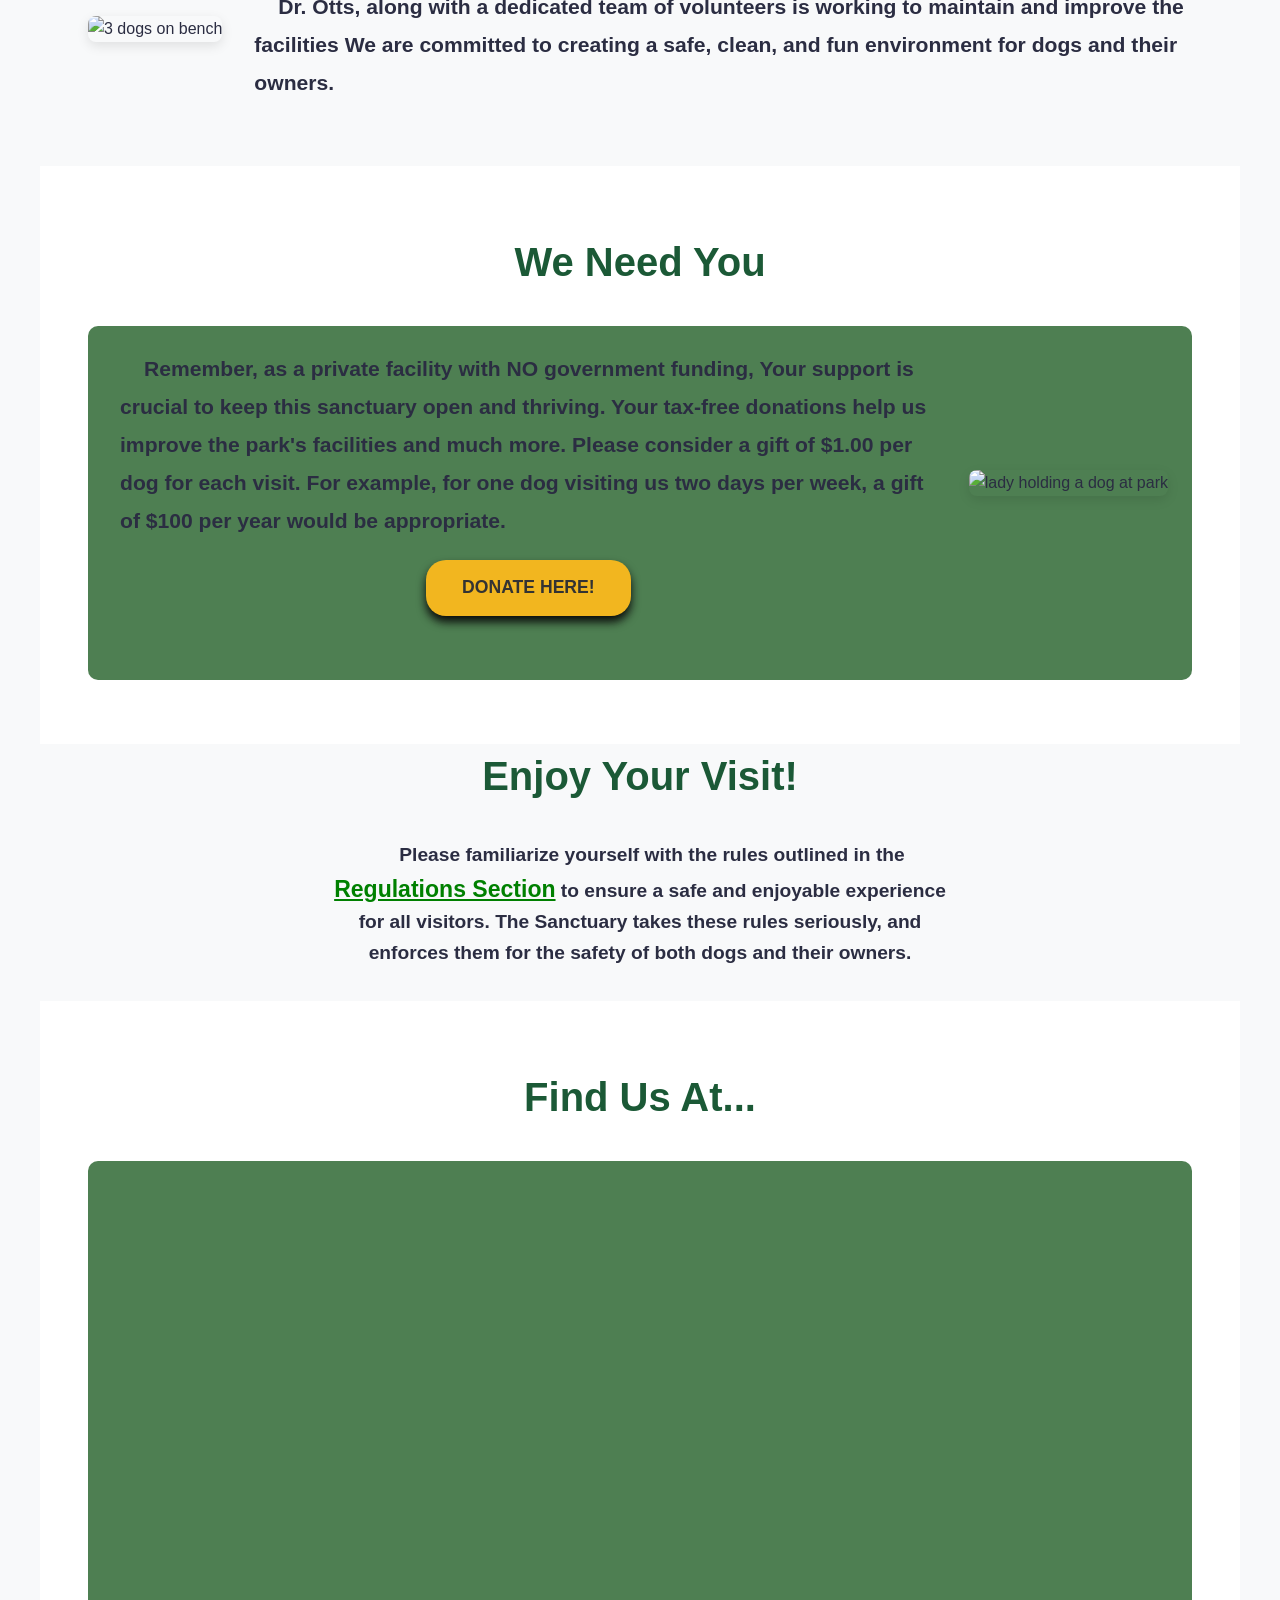
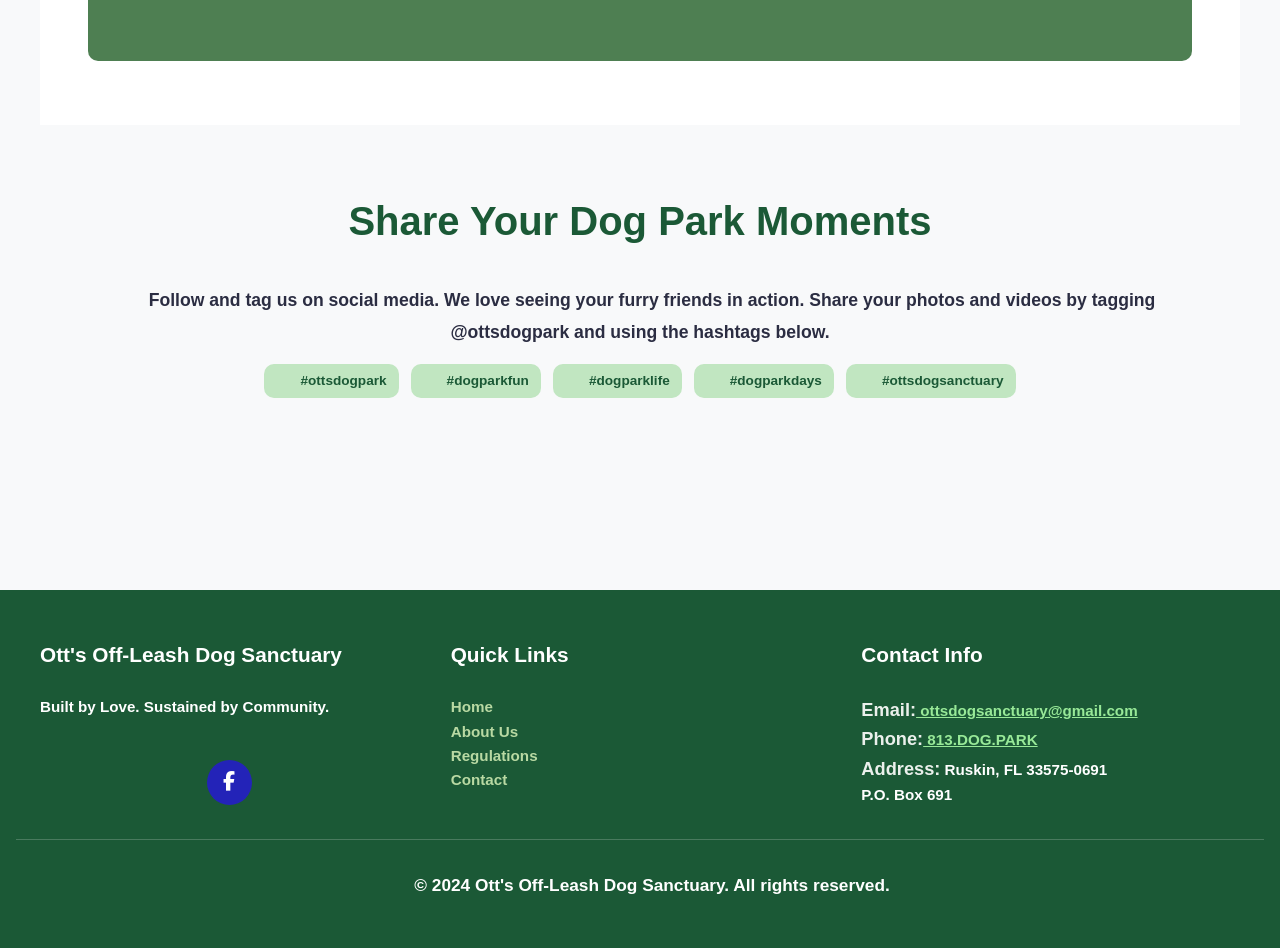
==== commit dc6353ca: "Use Dr. Otts, the Otts email address and Otts social handles Rename the founder to Dr. Harold Otts, " ====
--- a/index.html
+++ b/index.html
@@ -115,7 +115,7 @@
                 <h2 class="section-title">What We Do</h2>
                 <div class="section-content reverse">
                     <div class="section-text">
-                        <p class="mt-md">Dr. Potts, along with a dedicated team
+                        <p class="mt-md">Dr. Otts, along with a dedicated team
                             of
                             volunteers is working to maintain and improve the
                             facilities We are committed to creating a safe,
@@ -194,13 +194,13 @@
             <p class="section-text">
                 Follow and tag us on social media. We love seeing your furry
                 friends in action.
-                Share your photos and videos by tagging @pottsdogpark and using
+                Share your photos and videos by tagging @ottsdogpark and using
                 the hashtags below.
             </p>
             <div class="hashTag-center">
                 <p class="hashtags">
                     <a href="https://www.facebook.com/Ottsoffleashdogsanctuary/"
-                        target="_blank">#pottsdogpark</a>
+                        target="_blank">#ottsdogpark</a>
                     <a href="https://www.facebook.com/Ottsoffleashdogsanctuary/"
                         target="_blank">#dogparkfun</a>
                     <a href="https://www.facebook.com/Ottsoffleashdogsanctuary/"
@@ -208,7 +208,7 @@
                     <a href="https://www.facebook.com/Ottsoffleashdogsanctuary/"
                         target="_blank">#dogparkdays</a>
                     <a href="https://www.facebook.com/Ottsoffleashdogsanctuary/"
-                        target="_blank">#pottsdogsanctuary</a>
+                        target="_blank">#ottsdogsanctuary</a>
                 </p>
             </div>
             
@@ -254,7 +254,7 @@
                     <p class="footer-text">
                         
                         <span class="contact-link-title">Email:</span><a class="footer-anchors"
-                            href="mailto:pottsdogsanctuary@gmail.com"> pottsdogsanctuary@gmail.com</a><br>
+                            href="mailto:ottsdogsanctuary@gmail.com"> ottsdogsanctuary@gmail.com</a><br>
 
                         <span class="contact-link-title">Phone:</span><a class="footer-anchors" href="tel:8133647275">
                             813.DOG.PARK</a><br>
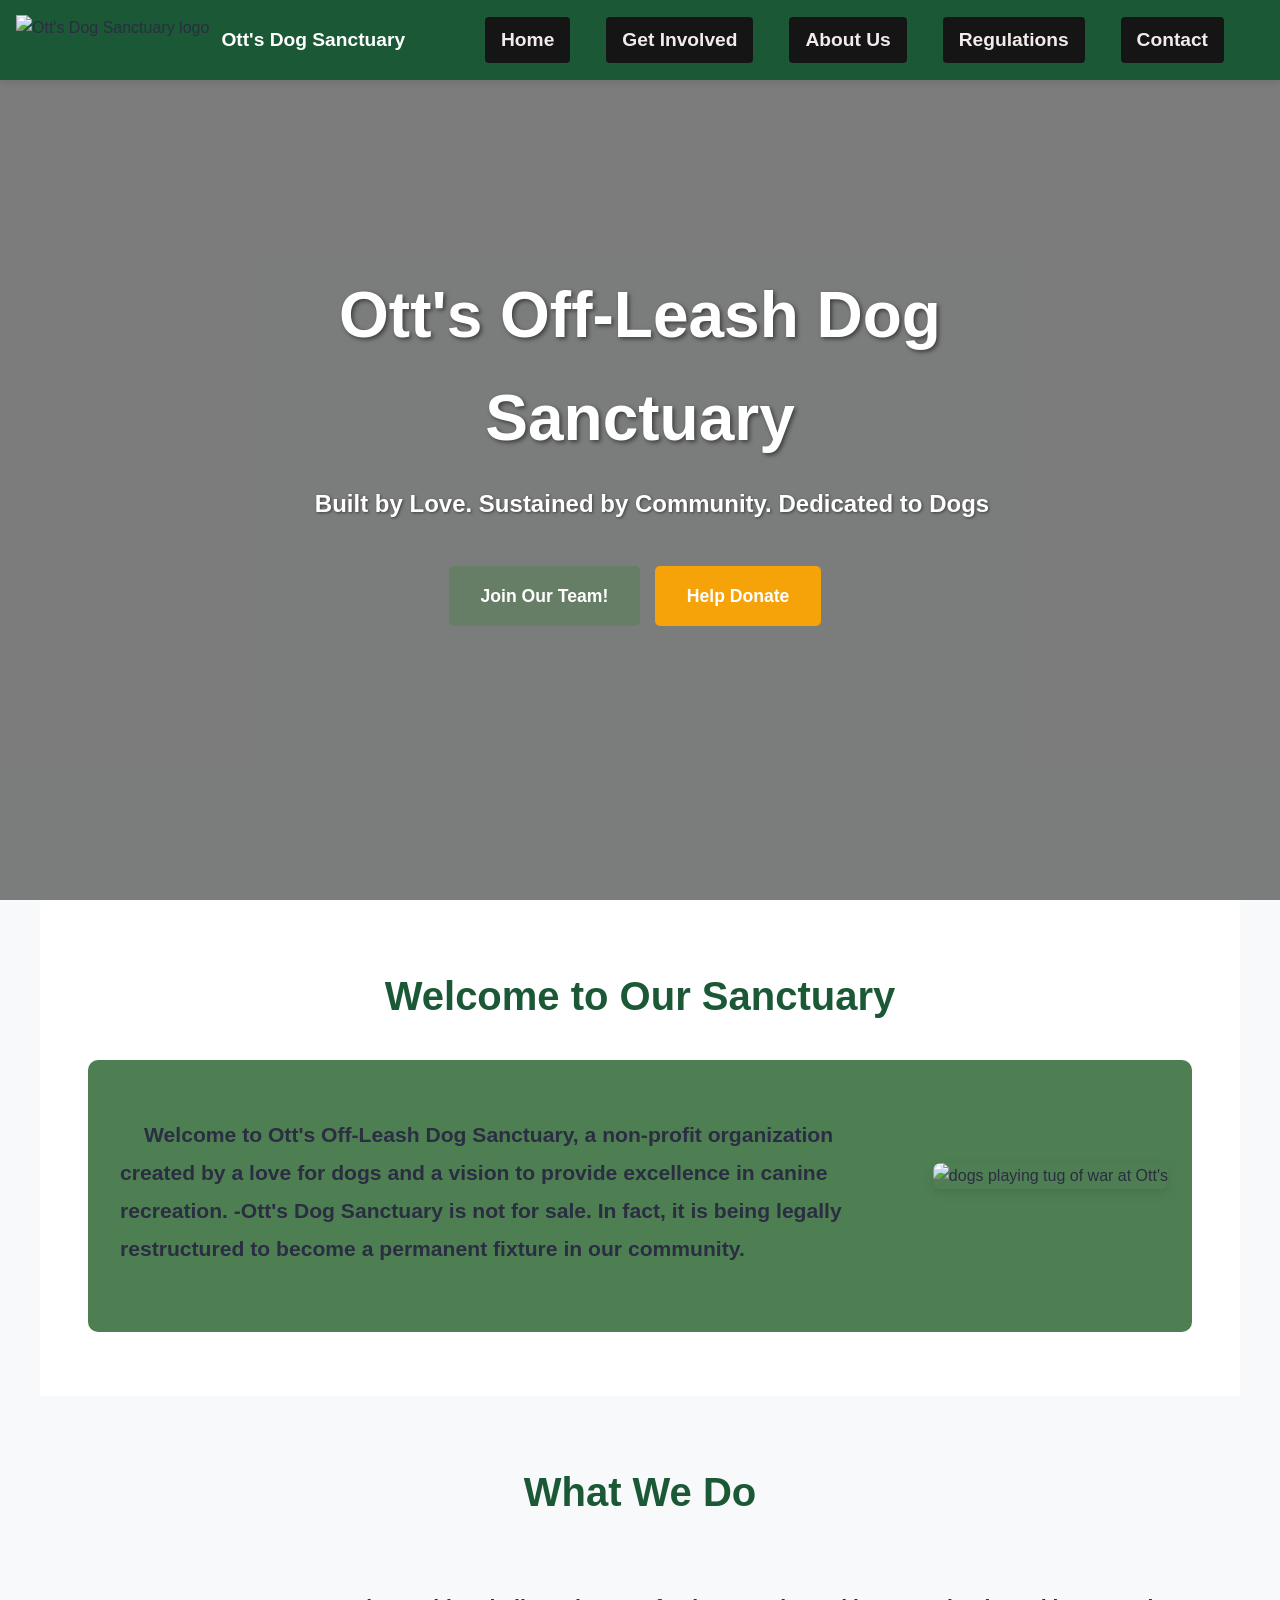
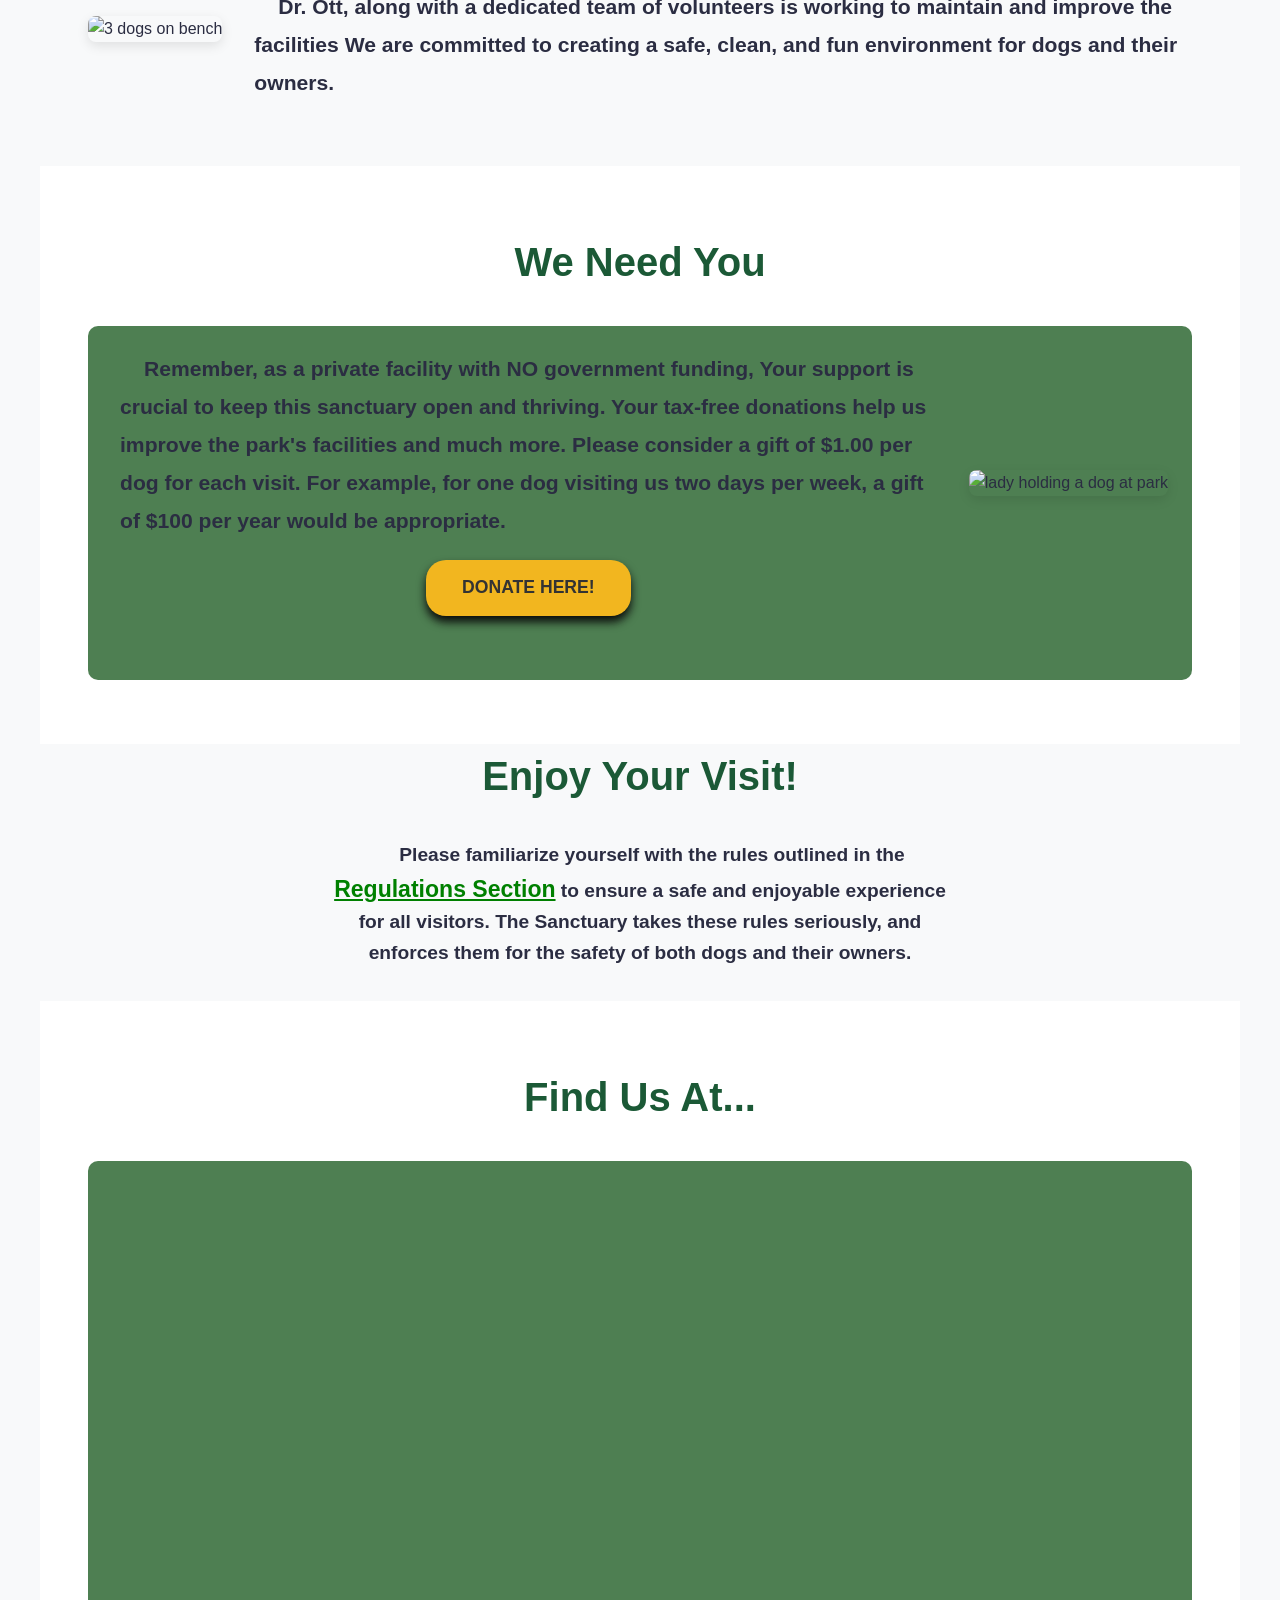
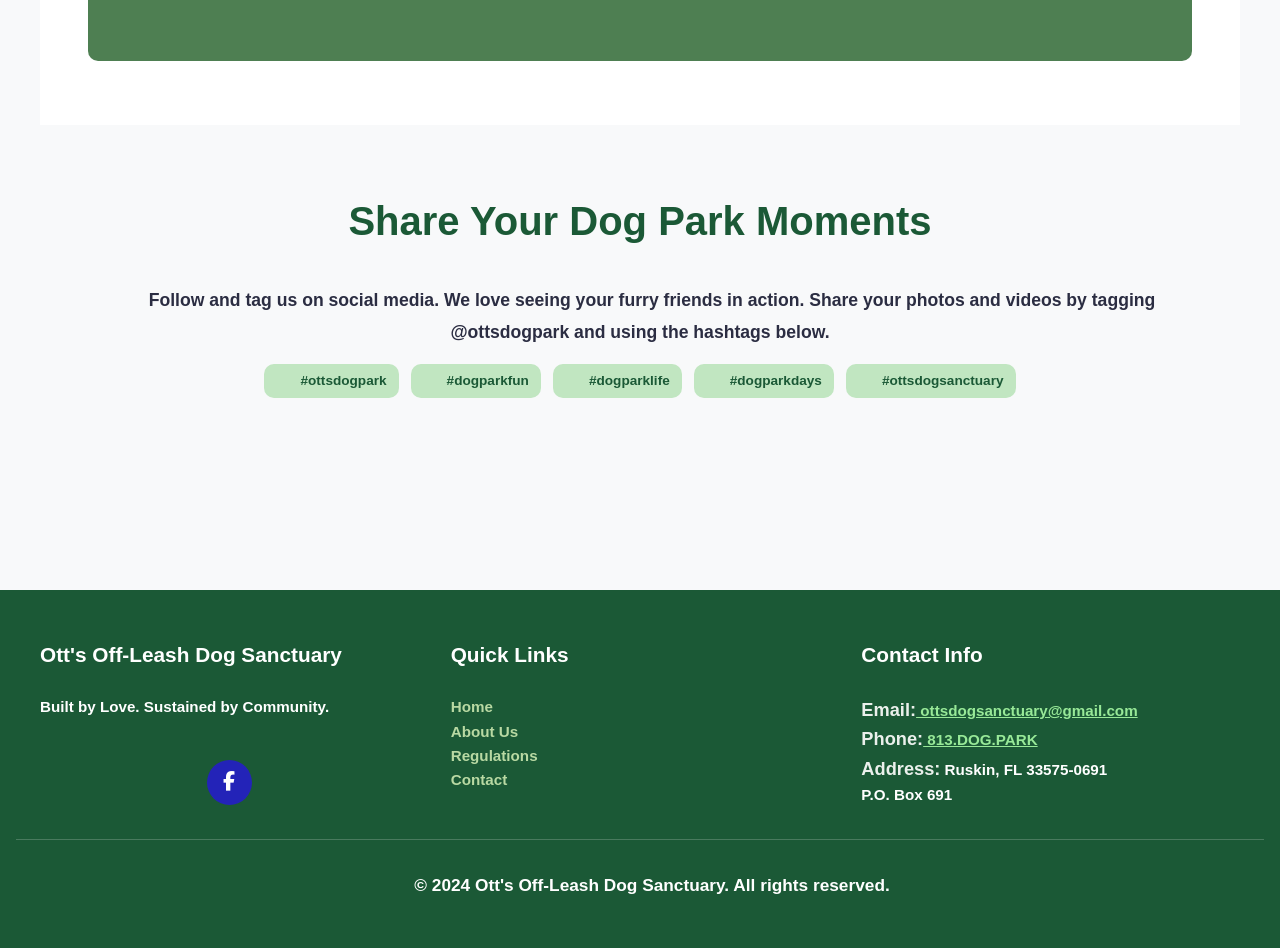
==== commit 052029c8: "Match founder name and opening hours to the live site Use Dr. Ott / Dr. Harold Ott (possessive Dr. O" ====
--- a/index.html
+++ b/index.html
@@ -115,7 +115,7 @@
                 <h2 class="section-title">What We Do</h2>
                 <div class="section-content reverse">
                     <div class="section-text">
-                        <p class="mt-md">Dr. Otts, along with a dedicated team
+                        <p class="mt-md">Dr. Ott, along with a dedicated team
                             of
                             volunteers is working to maintain and improve the
                             facilities We are committed to creating a safe,
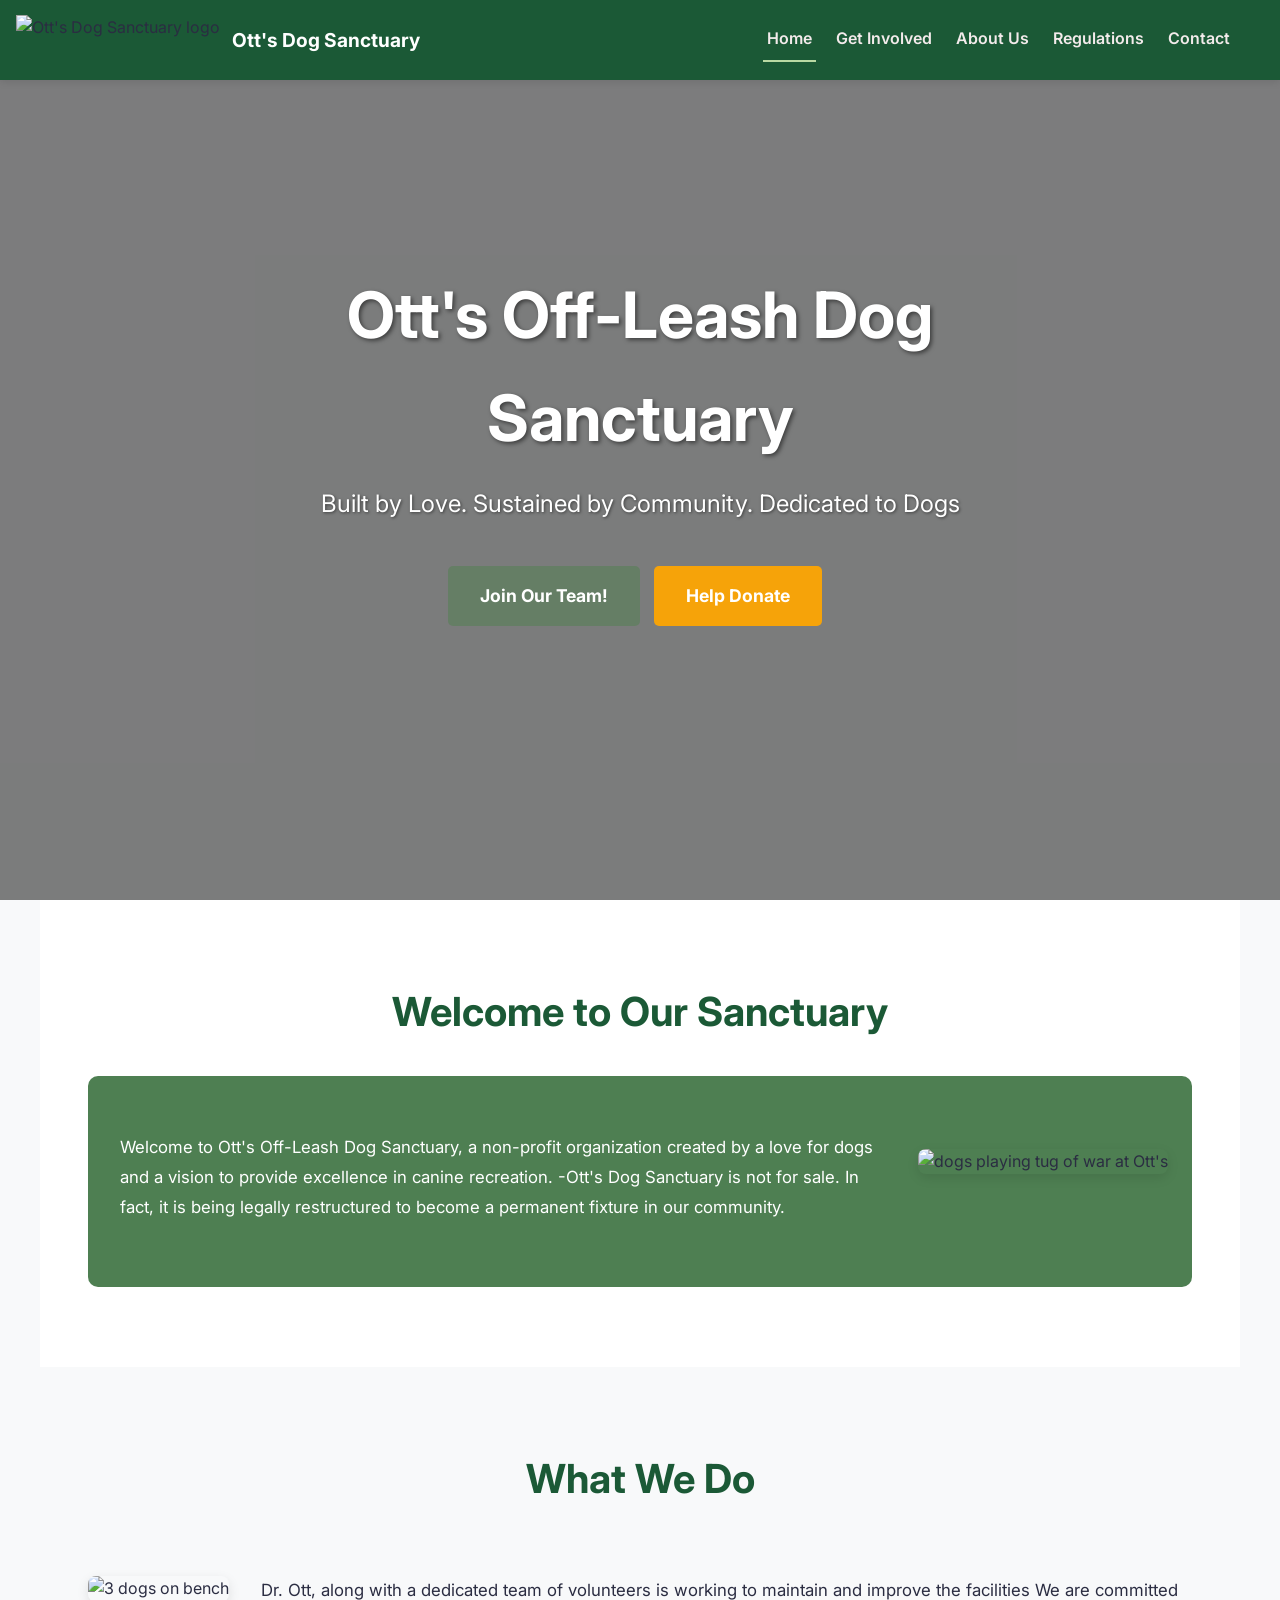
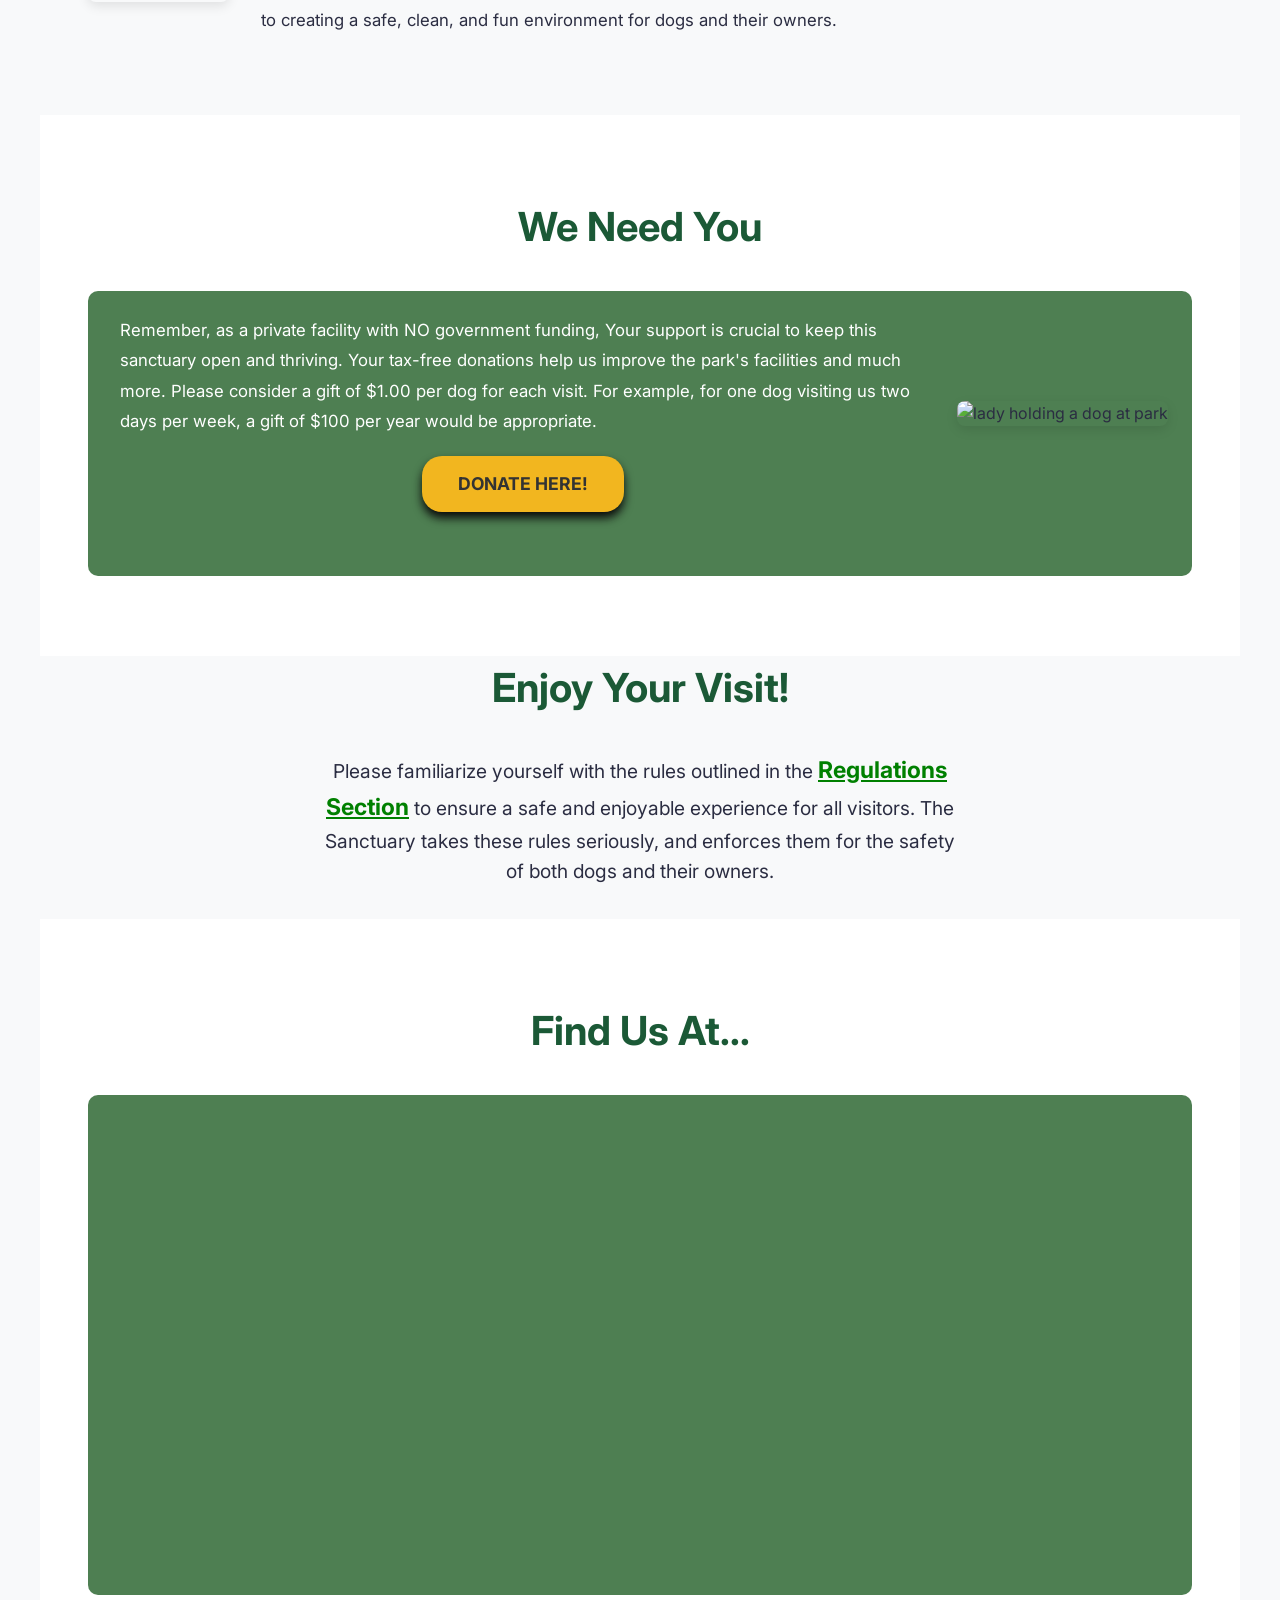
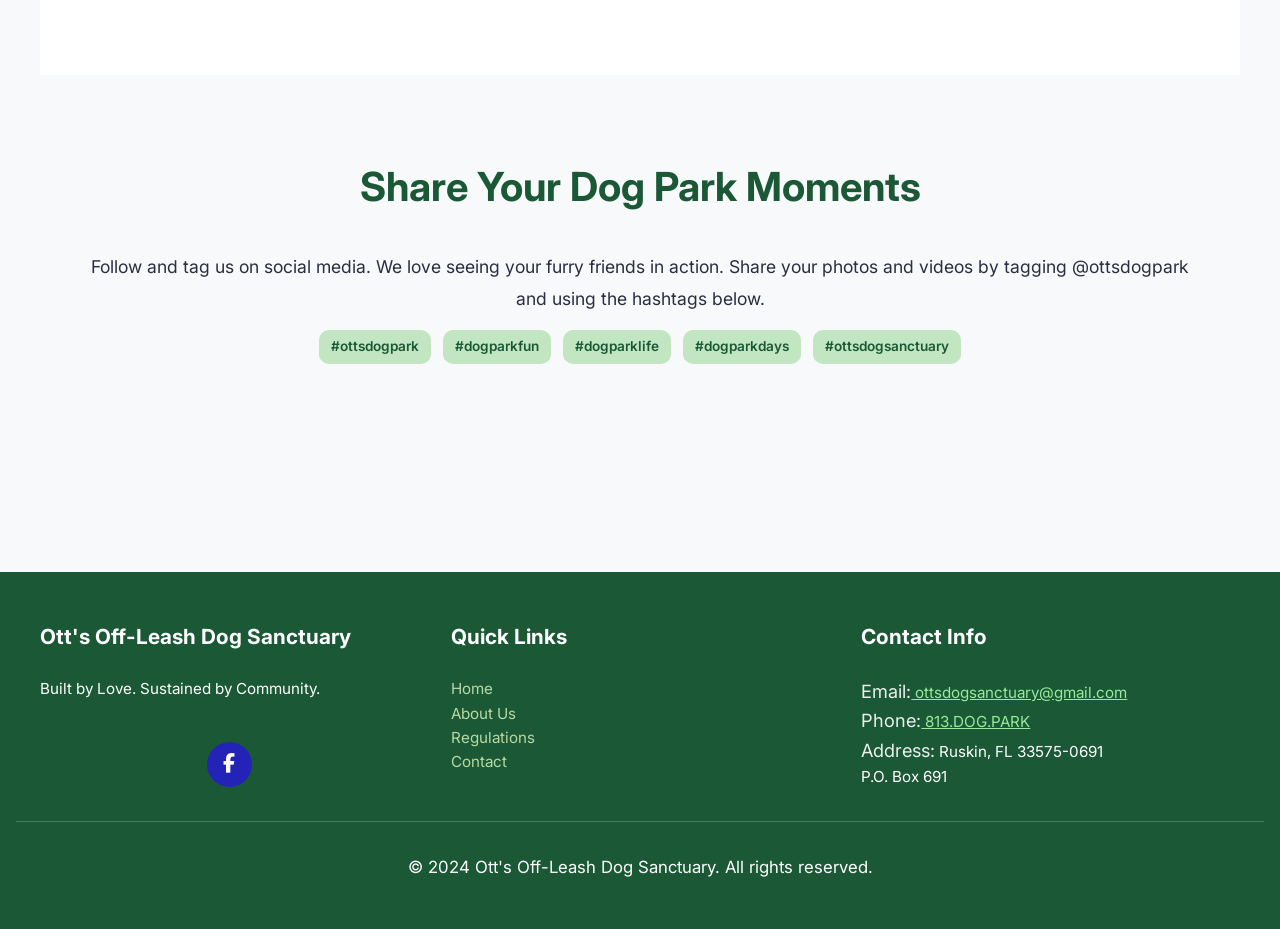
==== commit bfd64d34: "Modernize typography, nav and contrast - Use Inter for the whole site instead of Arial, with regular" ====
--- a/index.html
+++ b/index.html
@@ -15,6 +15,9 @@
         <meta name="description"
             content="Ott's Off-Leash Dog Sanctuary - A safe and fun environment for your furry friends">
         <title class="homePage-title">Home - Ott's Off-Leash Dog Sanctuary</title>
+        <link rel="preconnect" href="https://fonts.googleapis.com">
+        <link rel="preconnect" href="https://fonts.gstatic.com" crossorigin>
+        <link rel="stylesheet" href="https://fonts.googleapis.com/css2?family=Inter:wght@400;600;700&display=swap">
         <link rel="stylesheet" href="styles.css">
         <link
             rel="stylesheet"
--- a/styles.css
+++ b/styles.css
@@ -21,7 +21,7 @@
 }
 
 body {
-  font-family: "Arial", sans-serif;
+  font-family: "Inter", Arial, sans-serif;
   font-size: 16px;
   line-height: 1.6;
   color: var(--text-dark);
@@ -42,9 +42,7 @@
   color: inherit;
 }
 p {
-  text-indent: 1.5rem;
-  font-weight: bold;
-  font-size: larger;
+  font-size: 1.05rem;
 }
 .homePage-title {
   color: red;
@@ -164,9 +162,8 @@
   padding: 1rem 1.25rem;
   border-radius: 10px;
   text-decoration: none;
-  font-family: "Franklin Gothic Medium", "Arial Narrow", Arial, sans-serif;
-  font-weight: bold;
-  font-size: larger;
+  font-weight: 600;
+  font-size: 1.1rem;
   color: #f3ebeb;
   background-color: rgb(22, 21, 21);
 
@@ -298,7 +295,7 @@
 }
 
 .section {
-  padding: 3rem 1rem;
+  padding: 4rem 1.25rem;
   max-width: var(--max-width);
   margin: 0 auto;
 }
@@ -308,6 +305,11 @@
   padding-bottom: 4rem;
   padding-left: 2rem;
   border-radius: 10px;
+}
+
+/* white text on the green boxes for contrast (dark text failed at 2.9:1) */
+.home-section .section-text:not(.contact-info) {
+  color: #ffffff;
 }
 
 .section:nth-child(even) {
@@ -400,7 +402,7 @@
   background-image: url("media/potts_park.png");
   background-size: cover;
   background-position: center;
-  background-attachment: fixed;
+  background-attachment: scroll;
 }
 
 .dr-potts {
@@ -418,7 +420,6 @@
 }
 
 .about-text {
-  text-indent: 1.5rem;
   margin: 1.5rem;
   color: rgb(255, 255, 255);
   background-color: rgba(14, 10, 10, 0.536);
@@ -547,8 +548,7 @@
   width: 90%; /* mobile default */
 }
 .get-involved {
-  color: rgb(16, 125, 16);
-  text-decoration: underline;
+  color: #ffffff;
   line-height: 1.5;
   margin-top: 1rem;
 }
@@ -602,7 +602,7 @@
   border: 2px solid #ddd;
   border-radius: 6px;
   font-size: 1rem;
-  font-family: "Arial", sans-serif;
+  font-family: inherit;
   transition:
     border-color 0.2s ease,
     box-shadow 0.2s ease;
@@ -819,7 +819,7 @@
   border: 2px solid #ddd;
   border-radius: 6px;
   font-size: 1rem;
-  font-family: "Arial", sans-serif;
+  font-family: inherit;
   transition:
     border-color 0.3s ease,
     box-shadow 0.3s ease;
@@ -905,7 +905,7 @@
   border: 2px solid #ddd;
   border-radius: 5px;
   font-size: 1rem;
-  font-family: "Arial", sans-serif;
+  font-family: inherit;
   transition:
     border-color 0.3s ease,
     box-shadow 0.3s ease;
@@ -1126,7 +1126,7 @@
   }
 
   .section {
-    padding: 4rem 2rem;
+    padding: 5rem 2rem;
   }
 
   .section-content {
@@ -1247,17 +1247,33 @@
 
   .nav-item {
     border-bottom: none;
-    background-color: rgba(0, 1, 0, 0.979);
-    margin: 10px;
+    background-color: transparent;
+    margin: 0;
   }
 
   .nav-link {
-    padding: 0.5rem 1rem;
-    border-radius: 4px;
+    padding: 0.5rem 0.25rem;
+    border-radius: 0;
+    font-size: 1rem;
+    background-color: transparent;
+    border-bottom: 2px solid transparent;
+  }
+
+  .nav-link:hover,
+  .nav-link.active {
+    transform: none;
+    background-color: transparent;
+    box-shadow: none;
+    border-bottom-color: var(--secondary-color);
+  }
+
+  /* fixed backgrounds only on desktop; phones fall back badly */
+  .bg-image {
+    background-attachment: fixed;
   }
 
   .section {
-    padding: 4rem 3rem;
+    padding: 5rem 3rem;
   }
 
   .section-title {
